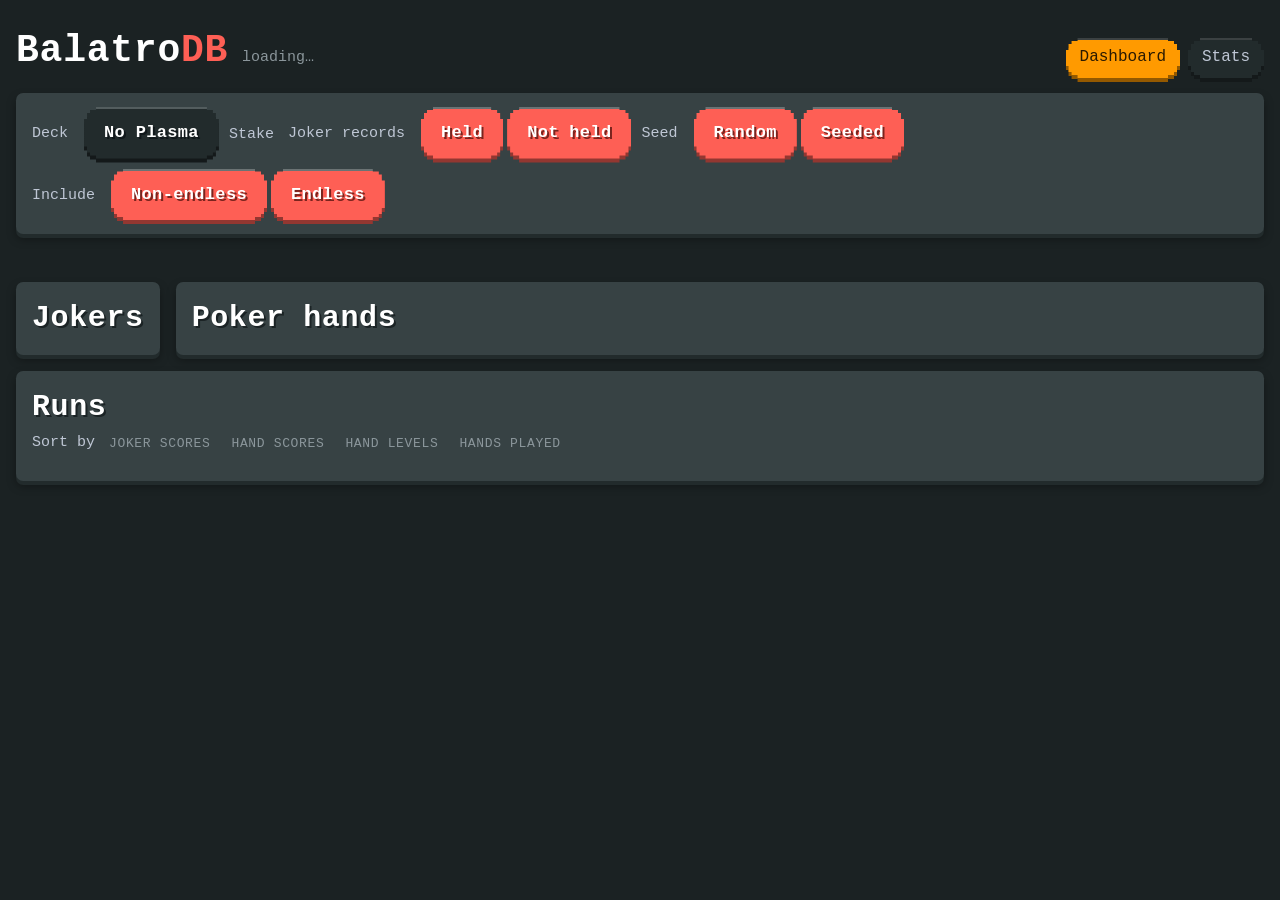
==== ingest/web/index.html @ 62ffbfd1 "The run's own records join the panel, and the log stops lagging Two things the current-run panel cou" ====
<!doctype html>
<html lang="en">
<head>
<meta charset="utf-8">
<meta name="viewport" content="width=device-width, initial-scale=1, viewport-fit=cover">
<title>BalatroDB</title>
<link rel="stylesheet" href="balatro.css">
</head>
<body>
<header>
  <h1>Balatro<span>DB</span></h1>
  <div class="sub" id="sub">loading…</div>
  <nav class="nav">
    <a class="pixel-pill" href="/" aria-current="page">Dashboard</a>
    <a class="pixel-pill" href="/stats.html">Stats</a>
  </nav>
</header>

<main>
  <section class="panel filters" aria-label="Filters">
    <span><label>Deck</label><span class="pick" id="deck"></span>
      <button class="seg pixel-pill" id="noplasma" aria-pressed="false"
        title="Plasma balances chips and mult before scoring, so its numbers are not comparable with other decks">No Plasma</button></span>
    <span><label>Stake</label><span class="pick" id="stake"></span></span>
    <span><label>Joker records</label>
      <span class="seggroup" id="heldg" role="group" aria-label="Counter joker records">
        <button class="seg pixel-pill" data-v="1" aria-pressed="true"
          title="Counter jokers whose record was set while someone held them">Held</button>
        <button class="seg pixel-pill" data-v="0" aria-pressed="true"
          title="Counters that reached a high with nobody holding the joker">Not held</button>
      </span></span>
    <span><label>Seed</label>
      <span class="seggroup" id="seeded" role="group" aria-label="Seeded runs">
        <button class="seg pixel-pill" data-v="0" aria-pressed="true"
          title="Runs whose seed the game chose">Random</button>
        <button class="seg pixel-pill" data-v="1" aria-pressed="true"
          title="Runs you entered a seed for -- practice, not records">Seeded</button>
      </span></span>
    <span><label>Include</label>
      <span class="seggroup" id="phase" role="group" aria-label="Which phases to include">
        <button class="seg pixel-pill" data-v="0" aria-pressed="true"
          title="Everything up to the point a run continued past the win ante">Non-endless</button>
        <button class="seg pixel-pill" data-v="1" aria-pressed="true"
          title="Only what happened after continuing past the win ante">Endless</button>
      </span></span>
  </section>

  <section class="tiles" id="tiles" aria-label="Records"></section>

  <!-- The run you are in the middle of. Hidden entirely when there is not
       one, rather than sitting there empty. -->
  <section id="live" aria-label="Run in progress" hidden></section>

  <!-- Jokers takes the width of its four columns and the hands table takes
       the rest, which is roughly how much each of them needs. Below about
       1200px the pair wraps and both go full width. -->
  <section class="pair">
    <div class="panel fit">
      <h2>Jokers</h2>
      <div class="scroll"><table id="jokers"></table></div>
    </div>

    <!-- Three questions about the same twelve hands, which used to be three
         panels repeating the same twelve rows of art and names. One row per
         hand now, three clusters across; each cluster carries the deck, the
         stake and the click of whichever run set THAT figure, which is
         usually not the same run. -->
    <div class="panel grow">
      <h2>Poker hands</h2>
      <div class="scroll"><table id="hands"></table></div>
    </div>
  </section>

  <section class="panel">
    <h2>Runs</h2>
    <div class="runsort"><label>Sort by</label>
      <span class="mpick"><span class="mlab">Joker scores</span><span class="pick" id="m_joker"></span></span>
      <span class="mpick"><span class="mlab">Hand scores</span><span class="pick" id="m_hand_score"></span></span>
      <span class="mpick"><span class="mlab">Hand levels</span><span class="pick" id="m_hand_level"></span></span>
      <span class="mpick"><span class="mlab">Hands played</span><span class="pick" id="m_hand_played"></span></span>
    </div>
    <div class="scroll"><table id="runs"></table></div>
  </section>
</main>

<div id="tip" role="tooltip" hidden></div>
<dialog id="detail"><div class="head"><h2 id="dtitle">Run</h2>
  <button class="x pixel-pill" onclick="detail.close()">Close</button></div>
  <div class="body" id="dbody"></div></dialog>

<script src="balatro.js"></script>
<script>




// What a run was the FIRST to achieve, at the time it was played -- not
// what still stands. Jokers wear their own art, hands their Planet card;
// since the three hand statistics share that art, the value carries the
// distinction, and the colour says which: score blue, level green, plays
// gold, joker peaks in mult red.
// A hand score is whole chips like every other score; a joker peak is not
// -- Lucky Cat really does sit at x5.5 -- so the formatter goes with the
// kind rather than being chosen once for the whole panel.

// One small tile of the run's metadata. `raw` skips formatting for a value
// that is already markup, like the seed's copy button.
const mt = (label, value, tone, raw) =>
  `<div class="mt"><div class="mtk">${esc(label)}</div>
    <div class="mtv ${tone || ""}">${raw ? value : value}</div></div>`;

const recordsCell = r => {
  const recs = r.records || [];
  if (!recs.length) return `<span class="muted">—</span>`;
  const head = recs.slice(0, RECORDS_SHOWN).map(rec => {
    const cls = recCls(rec);
    // Endless records are a separate contest, so they are marked -- with no
    // phase filter on, a row can carry one of each for the same subject.
    const i = TIPS.push(rec) - 1;
    return `<span class="bj${rec.endless ? " rec-endless" : ""}" data-tip="${i}">` +
      (recordArt(rec) || `<span class="jv">${esc(rec.subject)}</span>`) +
      `<span class="sc ${cls}">${recPre(rec)}${recFmt(rec)(rec.value_txt)}</span></span>`;
  }).join("");
  const rest = recs.slice(RECORDS_SHOWN);
  const more = rest.length
    ? `<span class="more" title="${esc(rest.map(recordText).join("\n"))}&#10;Open the run to see them all."
        >+${rest.length} more</span>` : "";
  return `<span class="recs">${head}${more}</span>`;
};

const handCell = h => `<span class="namecell">${
  sprite(planetOf(h), "j", 56)
  }<span>${esc(h)}</span></span>`;


// Deck and stake are shown as their sprite alone; the name is a hover. The
// icon is the thing you actually recognise, and the text was repeated down
// every row of every panel.
const deckCell = r => r.deck_key
  ? `<span class="deckcell" title="${esc(nameOf(r.deck_key, r.deck_name))}">${
      sprite(r.deck_key, "b", 48) ||
      `<span class="muted">${esc(r.deck_name || r.deck_key)}</span>`}</span>`
  : `<span class="muted">—</span>`;
const stakeCell = r => r.stake_key
  ? `<span class="deckcell" title="${esc(nameOf(r.stake_key))}">${
      sprite(r.stake_key, "s", 36) ||
      `<span class="muted">${esc(r.stake_key.replace("stake_", ""))}</span>`}</span>`
  : `<span class="muted">—</span>`;

// ── sortable tables ──────────────────────────────────────────────────────
// Each panel declares its columns once: how to render a cell, and what to
// sort it by. Sorting works on the row objects rather than the rendered DOM,
// so a big score sorts by its ordering key and not by its digits as text.
const TBL = {};

function defineTable(id, cols, opts) {
  const o = opts || {};
  TBL[id] = { id, cols, rows: [], empty: o.empty || "Nothing yet.",
              onclick: o.onclick, groups: o.groups,
              sort: { i: o.sort === undefined ? null : o.sort, dir: -1 } };
}

function setRows(id, rows) { TBL[id].rows = rows || []; drawTable(id); }

function sortKey(t, r) {
  const c = t.cols[t.sort.i];
  const v = c.sort ? c.sort(r) : null;
  return v === undefined ? null : v;
}

function drawTable(id) {
  const t = TBL[id], el = document.getElementById(id);
  if (!el) return;
  const head = t.cols.map((c, i) => {
    const on = t.sort.i === i;
    const dir = on ? (t.sort.dir < 0 ? "descending" : "ascending") : "none";
    return `<th class="${c.num ? "num " : ""}${c.cls ? c.cls + " " : ""}sortable" data-i="${i}"
      aria-sort="${dir}"${c.title ? ` title="${esc(c.title)}"` : ""}
      >${esc(c.label)}<span class="ind">${on ? (t.sort.dir < 0 ? "▾" : "▴") : ""}</span></th>`;
  }).join("");
  // A banner row above the columns, for a table whose columns come in
  // clusters that each answer a different question about the same row.
  const groups = t.groups ? `<tr class="grouprow">` + t.groups.map(g =>
    `<th colspan="${g.span}"${g.cls ? ` class="${g.cls}"` : ""}${
      g.title ? ` title="${esc(g.title)}"` : ""}>${esc(g.label)}</th>`).join("")
    + `</tr>` : "";

  let rows = t.rows.slice();
  if (t.sort.i !== null) {
    rows.sort((a, b) => {
      const x = sortKey(t, a), y = sortKey(t, b);
      // Missing values always sort last, whichever way the column is pointing.
      if (x === null && y === null) return 0;
      if (x === null) return 1;
      if (y === null) return -1;
      const d = typeof x === "string" || typeof y === "string"
        ? String(x).localeCompare(String(y)) : (x - y);
      return d * t.sort.dir;
    });
  }

  const body = rows.length ? rows.map(r => {
    // The run id goes in a data attribute, not into JS source inside an
    // onclick. esc() is HTML escaping: the parser decodes &#39; back to an
    // apostrophe BEFORE the JS is parsed, so it never protected a string
    // literal. A delegated listener sidesteps the whole question.
    const click = t.onclick ? ` class="clickable" data-run="${esc(r.run_id)}"` : "";
    return `<tr${click}>` + t.cols.map(c => {
      // A cell may point at a different run from its row: in the hands
      // table each cluster was set by whichever run did that particular
      // thing, and they are rarely the same run.
      const own = c.run ? c.run(r) : null;
      return `<td class="${[c.num ? "num" : "", c.cls || "",
                           own ? "cellrun" : ""].filter(Boolean).join(" ")}"${
        own ? ` data-run="${esc(own)}"` : ""}${
        c.cl ? ` data-cl="${esc(c.cl)}"` : ""}${
        c.style ? ` style="${c.style}"` : ""}>${c.cell(r)}</td>`;
    }).join("") + `</tr>`;
  }).join("")
    : `<tr><td colspan="${t.cols.length}" class="empty">${esc(t.empty)}</td></tr>`;

  el.innerHTML = `<thead>${groups}<tr>${head}</tr></thead><tbody>${body}</tbody>`;
  if (t.onclick) {
    el.querySelectorAll("tbody tr.clickable").forEach(tr => {
      tr.onclick = () => openRun(tr.dataset.run);
    });
  }
  // Cell before row: clicking a cluster opens the run that set THAT
  // figure, not whatever the row as a whole points at.
  el.querySelectorAll("tbody td.cellrun").forEach(td => {
    td.onclick = ev => { ev.stopPropagation(); openRun(td.dataset.run); };
  });
  // A cluster is one item -- a figure, and the deck and stake of the run
  // that set it -- so it lights up as one rather than as three boxes.
  const lit = (tr, cl, on) => {
    if (!tr || !cl) return;
    tr.querySelectorAll(`td[data-cl="${cl}"]`)
      .forEach(x => x.classList.toggle("hot", on));
  };
  el.addEventListener("mouseover", ev => {
    const td = ev.target.closest("td[data-cl]");
    if (td) lit(td.parentElement, td.dataset.cl, true);
  });
  el.addEventListener("mouseout", ev => {
    const td = ev.target.closest("td[data-cl]");
    if (td) lit(td.parentElement, td.dataset.cl, false);
  });
  el.querySelectorAll("button.seed").forEach(b => {
    b.onclick = ev => { ev.stopPropagation(); copySeed(b, b.dataset.seed); };
  });
  el.querySelectorAll("th.sortable").forEach(th => {
    th.onclick = () => {
      const i = +th.dataset.i;
      // Sorting by a column and sorting by a joker/hand metric are
      // alternatives: picking one drops the other. Clicking the metric's own
      // column just flips its direction.
      if (t.onHeaderSort && t.onHeaderSort(i)) return;
      // First click on a column sorts descending -- for these panels the
      // interesting end is almost always the top.
      if (t.sort.i === i) t.sort.dir = -t.sort.dir;
      else { t.sort.i = i; t.sort.dir = -1; }
      drawTable(id);
    };
  });
}

// Click to copy, with the seed itself as the confirmation.
function copySeed(el, seed) {
  const done = ok => {
    const was = el.textContent;
    el.textContent = ok ? "COPIED" : "PRESS ⌘C";
    el.classList.toggle("copied", ok);
    setTimeout(() => { el.textContent = was; el.classList.remove("copied"); }, 1100);
  };
  if (navigator.clipboard && window.isSecureContext) {
    navigator.clipboard.writeText(seed).then(() => done(true), () => done(false));
    return;
  }
  // http://localhost is a secure context in Chrome but not everywhere, so
  // fall back rather than silently doing nothing.
  const ta = document.createElement("textarea");
  ta.value = seed; ta.style.position = "fixed"; ta.style.opacity = "0";
  document.body.appendChild(ta); ta.select();
  let ok = false;
  try { ok = document.execCommand("copy"); } catch (e) { ok = false; }
  ta.remove();
  done(ok);
}

const seedCell = r => r.seed
  ? `<button class="seed pixel-pill sm${r.seeded ? " seeded" : ""}" data-seed="${esc(r.seed)}"
       title="${r.seeded ? "Entered seed — " : ""}Click to copy"
       >${esc(r.seed)}</button>`
  : `<span class="muted">—</span>`;
const shortRun = r => (r || "").split("-")[1] || r;

// What the shop took and gave back, in one line: spent on cards, spent on
// rerolls, taken in sales. Three numbers rather than a net, because a run
// that churns $1,700 through rerolls is not the same as one that spends
// nothing, and a net would hide both.
const shopCell = sh => {
  const at = k => (sh && sh[k]) || { n: 0, amount: 0 };
  const buy = at("buy"), rer = at("reroll"), sel = at("sell");
  if (!buy.n && !rer.n && !sel.n) return `<span class="muted">—</span>`;
  return `<span class="shopline"
      title="${buy.n} bought, ${rer.n} rerolls, ${sel.n} sold"
    ><b class="sc-money">$${fmt(buy.amount)}</b><i>cards</i
    ><b class="sc-mult">$${fmt(rer.amount)}</b><i>rerolls</i
    ><b class="sc-level">$${fmt(sel.amount)}</b><i>sold</i></span>`;
};

// Which build of the mod wrote this run. It is per SEGMENT, so a run
// resumed after an update legitimately carries two -- and that matters,
// because what the log captures has changed between versions.
const modVersions = segs => {
  const v = [...new Set((segs || []).map(x => x.ver_balatrodb).filter(Boolean))];
  return v.length ? v.map(x => `v${esc(x)}`).join(" → ")
                  : `<span class="muted">—</span>`;
};


function resultChip(r) {
  // No run.end yet: either still being played, or the game crashed. The log
  // grows as you play, so this row updates live.
  if (!r.result) return `<span class="chip pixel-pill sm live">IN PROGRESS</span>`;

  // Winning and ending are different facts. Beating the win ante is a win
  // even if the run later died in endless, so both are shown rather than the
  // win hiding the ending -- which read as "you won" on a run that lost.
  // "loss" is the older spelling of "died"; both appear in the corpus.
  // A paused run is only paused until you start something else: Balatro
  // keeps one save per profile, so the next run overwrote it. `abandoned`
  // is derived across runs, because nothing can log that moment -- the
  // paused run had already stopped writing.
  const CHIP = {
    died:      ["died", "DIED"],
    loss:      ["died", "DIED"],
    suspended: r.abandoned ? ["other", "RESTARTED"] : ["susp", "PAUSED"],
    quit:      ["susp", "QUIT"],
    new_run:   ["other", "RESTARTED"],
    completed: null,                 // finished after winning: the WON says it
    unknown:   ["other", "UNKNOWN"],
  }[r.result];

  const out = [];
  if (r.won) out.push(`<span class="chip pixel-pill sm win">WON</span>`);
  if (CHIP) out.push(`<span class="chip pixel-pill sm ${CHIP[0]}">${CHIP[1]}</span>`);
  else if (!r.won) out.push(`<span class="muted">${esc(r.result)}</span>`);
  return out.join(" ");
}

// Sorting the Result column on `r.result` sorts a field the column does not
// show: `won` is a separate flag, so the three WON runs scattered across
// completed, died and suspended. This ranks the chips as rendered, best
// first, which is what the arrow then means.
function resultRank(r) {
  if (!r.result) return 0;                      // IN PROGRESS
  if (r.won) return 1;                          // WON, whatever followed it
  return { died: 2, loss: 2, quit: 3,
           suspended: r.abandoned ? 5 : 4,      // RESTARTED reads as ended
           new_run: 5, completed: 6 }[r.result] ?? 7;
}

// ── panel definitions ────────────────────────────────────────────────────
// Marks a table's rows as openable; the handler is attached in drawTable.
const openRunJS = true;
// A counter joker reads game state rather than its own ability, and so can
// hold two different records: the counter while it was actually scoring,
// and the highest the counter ever reached whether or not anyone held the
// joker. The second is a real record about the run -- a Fortune Teller best
// set without ever owning one -- so it is its own row, marked, rather than
// being folded into the first.

const jokerTip = r => !r.counter ? "" :
  ` title="${esc(r.counter + (r.held
      ? " · while the joker was in hand"
      : " · the counter reached this, but nobody held the joker for it"))}"`;

const jokerCell = r => `<span class="namecell"${jokerTip(r)}
  ><span class="jart">${sprite(r.key, "j", 56)}${handIcon(r)}</span>
  <span>${esc(nameOf(r.key))}${r.what
    ? `<br><span class="sub2">${esc(r.what)}</span>` : ""}</span></span>`;

defineTable("jokers", [
  { label: "Joker", cell: jokerCell, sort: r => nameOf(r.key) },
  // Coloured by what it actually is: chips blue, mult red, X-mult red. The
  // board shows a counter joker's CONTRIBUTION, so Bull reads +378 chips,
  // the number a player watches it add, not "189 dollars".
  { label: "Peak", num: true,
    cell: r => `<span class="sc ${
      { chips: "sc-chips", mult: "sc-mult", x_mult: "sc-xmult" }[r.field] || "sc-mult"
    }">${r.field === "x_mult" ? "X" : "+"}${fmt(r.value)}</span>`,
    sort: r => r.ord },
  { label: "Deck", cell: deckCell, sort: r => r.deck_name },
  { label: "Stake", cell: stakeCell, sort: r => stakeOrd(r.stake_key) },
], { empty: "No jokers recorded yet.", onclick: openRunJS, sort: 1 });

// One row per hand, three clusters across: its best score, its highest
// level, and the most times it was played in a run. They are three
// different questions about the same twelve subjects, and each is usually
// answered by a DIFFERENT run -- so each cluster carries its own deck,
// stake and click target.
const CLUSTER = [
  ["score",  "Score",  "var(--chips)", r => fmtScore(r.value), r => r.ord,
   "The biggest that hand has ever scored, and the run that did it."],
  ["level",  "Level",  "var(--green)", r => fmt(r.level), r => r.level,
   "The highest that hand has ever been levelled, and the run that did it."],
  ["played", "Played", "var(--gold)",  r => fmt(r.played), r => r.played,
   "The most times that hand was played within a single run."],
];

const handCols = () => {
  const cols = [{ label: "Hand", title: "Sorts by poker-hand strength.",
                  cell: r => handCell(r.hand), sort: r => handRank(r.hand) }];
  for (const [key, label, colour, text, ord, title] of CLUSTER) {
    const at = r => r[key];                      // may be absent for a hand
    const run = r => (at(r) ? at(r).run_id : null);
    cols.push(
      { label, title, num: true, cl: key, cls: "clstart",
        style: `color:${colour};font-weight:700`,
        cell: r => (at(r) ? text(at(r)) : `<span class="muted">—</span>`),
        sort: r => (at(r) ? ord(at(r)) : null), run },
      { label: "Deck", cl: key, cell: r => (at(r) ? deckCell(at(r)) : ""),
        sort: r => (at(r) ? at(r).deck_name : null), run },
      { label: "Stake", cl: key, cls: "clend",
        cell: r => (at(r) ? stakeCell(at(r)) : ""),
        sort: r => (at(r) ? stakeOrd(at(r).stake_key) : null), run });
  }
  return cols;
};

defineTable("hands", handCols(), {
  empty: "No hands recorded yet.",
  sort: 1,
  groups: [{ label: "", span: 1 }].concat(CLUSTER.map(([, label, , , , title]) =>
    ({ label, span: 3, cls: "grp", title }))),
});

// The three answers arrive from three endpoints, each already filtered and
// ranked the same way. Joined here on the hand rather than in SQL, so the
// leaderboards stay one query apiece and nothing has to agree about ties.
function setHandMatrix(best, levels, counts) {
  const by = new Map();
  const at = hand => {
    if (!by.has(hand)) by.set(hand, { hand });
    return by.get(hand);
  };
  for (const r of best || []) at(r.hand).score = r;
  for (const r of levels || []) at(r.hand).level = r;
  for (const r of counts || []) at(r.hand).played = r;
  setRows("hands", [...by.values()]);
}

const RUNS_COLS = () => [
  { label: "When", cls: "muted", cell: r => ago(r.started_ts),
    sort: r => r.started_ts },
  { label: "Deck", cell: deckCell, sort: r => r.deck_name },
  { label: "Stake", cell: stakeCell, sort: r => stakeOrd(r.stake_key) },
  { label: "Result",
    cell: r => resultChip(r) + (r.went_endless
      ? ' <span class="chip pixel-pill sm endless">ENDLESS</span>' : ""),
    sort: resultRank },
  { label: "Records", cls: "recscell",
    title: "What this run was the first to achieve, at the time it was played.",
    cell: recordsCell, sort: r => (r.records || []).length },
  { label: "Ante", num: true, cell: r => r.ante ?? "—", sort: r => r.ante },
  { label: "Rounds won", num: true, cls: "muted",
    title: "Blinds cleared. A round is only cashed out when its blind was beaten.",
    cell: r => r.rounds_won ?? "—", sort: r => r.rounds_won },
  { label: "Best score", num: true, cell: r => fmtScore(r.best_hand),
    sort: r => r.bh_ord },
  { label: "Peak $", num: true,
    cell: r => r.peak_money !== null ? "$" + fmt(r.peak_money) : "—",
    sort: r => r.peak_money },
  { label: "Hands", num: true, cls: "muted", cell: r => r.hands_played ?? "—",
    sort: r => r.hands_played },
  { label: "Deck size", num: true, cls: "muted", cell: r => r.deck_size ?? "—",
    sort: r => r.deck_size },
  { label: "Seed", cell: seedCell, sort: r => r.seed },
];

// Where the metric column is inserted, and what it is called.
// After Result, which itself follows Records.
const METRIC_AT = 5;
const metricLabel = spec => {
  const [kind, subject] = (spec || "").split(":");
  const name = kind === "joker" ? nameOf(subject) : subject;
  return { joker: name + " peak", hand_score: name + " best",
           hand_level: name + " lvl", hand_played: name + " played" }[kind] || name;
};

function defineRunsTable() {
  const cols = RUNS_COLS();
  if (state.metric) {
    cols.splice(METRIC_AT, 0, {
      label: metricLabel(state.metric), num: true,
      style: "color:var(--gold);font-weight:700",
      cell: r => (r.metric_txt === null || r.metric_txt === undefined)
        ? `<span class="muted">—</span>` : fmt(r.metric_txt),
      sort: r => r.metric_ord,
    });
  }
  const prev = TBL.runs && TBL.runs.sort;
  defineTable("runs", cols, {
    empty: "No runs match these filters.", onclick: openRunJS,
    sort: state.metric ? METRIC_AT : 0,
  });
  // A column sort survives a refresh; a metric sort always owns its column.
  if (!state.metric && prev && prev.i !== null && prev.i < cols.length) {
    TBL.runs.sort = prev;
  }
  TBL.runs.onHeaderSort = i => {
    if (!state.metric || i === METRIC_AT) return false;
    state.metric = "";
    buildMetricPickers();
    refresh();
    return true;
  };
}
defineRunsTable();

async function refresh() {
  const [s, jok, hands, levels, counts, runs, live] = await Promise.all([
    get("/api/summary"), get("/api/jokers"), get("/api/hands"),
    get("/api/hand_levels"), get("/api/hand_counts"), get("/api/runs"),
    // Not filtered: the run you are in the middle of is the run you are in
    // the middle of, whatever the page is currently showing. ?live=<run>
    // points the panel at a chosen run instead, which is how a finished run
    // can be seen the way it looked while it was being played.
    fetch("/api/live" + (livePreview() ? "?id=" + encodeURIComponent(livePreview()) : ""))
      .then(x => x.json()),
  ]);
  drawLive(live);

  $("#sub").textContent = summaryLine(s);
  drawSummary($("#tiles"), s);

  setRows("jokers", jok);
  setHandMatrix(hands.best, levels, counts);
  TIPS = [];                       // rebuilt with the rows that reference it
  defineRunsTable();
  setRows("runs", runs);

}

async function openRun(id) {
  history.replaceState(null, "", `#run=${encodeURIComponent(id)}`);
  const d = await fetch("/api/run?id=" + encodeURIComponent(id)).then(r => r.json());
  if (!d.run) return;
  const r = d.run;
  $("#dtitle").innerHTML =
    `<span class="dtdeck">${sprite(r.deck_key, "b", 38)}${esc(r.deck_name) || "?"}</span>
     <span class="dtdeck">${sprite(r.stake_key, "s", 30)}${esc(nameOf(r.stake_key))}</span>
     ${resultChip(r)} ${r.went_endless ? '<span class="chip pixel-pill sm endless">ENDLESS</span>' : ""}`;
  const rounds = d.rounds.map(x => `
    <tr class="roundrow clickable" data-round="${x.round_seq}">
      <td class="num">${x.round_seq}</td>
      <td class="num">${x.ante ?? "—"}</td><td>${esc(x.blind_name) || "—"}</td>
      <td class="num">${fmtScore(x.required_txt)}</td><td class="num">${fmtScore(x.score_txt)}</td>
      <td class="num">${x.cashout_total !== null ? "$" + x.cashout_total : "—"}</td>
      <td class="num muted">${x.deck_size ?? "—"}</td>
      <td>${x.endless ? '<span class="chip pixel-pill sm endless">ENDLESS</span>' : ""}</td></tr>
    <tr class="detail" data-for="${x.round_seq}" hidden><td colspan="8"></td></tr>`).join("");
  // Every record the run set, laid out rather than hidden behind "+N more".
  const recs = (d.records || []).map(rec => {
    const [, name, what] = RECORD_KIND[rec.kind] || ["sc-other", x => x, ""];
    const cls = recCls(rec), f = recFmt(rec);
    const beat = rec.prev_txt === null || rec.prev_txt === undefined
      ? `<span class="muted">first of its kind</span>`
      : `beat <b>${f(rec.prev_txt)}</b>` +
        (rec.prev_deck ? ` <span class="muted">· ${esc(rec.prev_deck)}</span>` : "");
    return `<div class="rec${rec.endless ? " rec-endless" : ""}">
      ${recordArt(rec, 44)}
      <div class="recmain">
        <div class="recttl">${esc(name(rec.subject))}</div>
        <div class="recsub">${esc(what)}${rec.endless ? " · endless" : ""}</div>
      </div>
      <div class="recval ${cls}">${recPre(rec)}${f(rec.value_txt)}</div>
      <div class="recbeat">${beat}</div>
    </div>`;
  }).join("");

  // From the server, which owns the rule that a round is won iff it
  // reached a cash-out. Recomputing it here meant two implementations under
  // one label -- and this one ignored the phase filter, so a run could read
  // 24 in the table and 39 in the dialog.
  const cleared = d.rounds_won;

  const jok = d.jokers.map(j => `<tr><td>${esc(nameOf(j.key))}</td><td class="muted">${esc(j.field)}</td>
    <td class="num" style="color:var(--mult)">${fmt(j.peak)}</td></tr>`).join("");
  $("#dbody").innerHTML = `
    <h3>Run</h3>
    <div class="runmeta">
      ${mt("Ante", fmt(r.furthest_ante ?? r.ended_ante), "gold")}
      ${mt("Rounds won", fmt(cleared), "green")}
      ${mt("Hands", fmt(r.hands_played), "")}
      ${mt("Best score", fmtScore(r.best_hand_txt), "chips")}
      ${mt("Final", r.final_dollars === null ? "—" : "$" + fmt(r.final_dollars), "money")}
      ${mt("Deck size", fmt(r.deck_size), "")}
      ${mt("Shop", shopCell(d.shop), "", true)}
      ${mt("Sessions", fmt(d.segments.length), "")}
      ${mt("Logged by", modVersions(d.segments), "", true)}
      ${mt("Seed", seedCell(r), "", true)}
    </div>
    <div class="muted logline">${ago(r.started_ts)} · log
      <code>${esc(r.log_file)}</code></div>
    ${d.defects.length ? `<div class="warn" style="margin-top:8px">⚠ capture defects:
      ${d.defects.map(x => esc(x.defect)).join(", ")} — figures from this run may not be
      comparable with newer ones.</div>` : ""}
    <h3>Records set</h3>
    ${recs ? `<div class="recgrid">${recs}</div>`
           : `<div class="empty">This run set no records.</div>`}
    <h3>Rounds</h3>
    <div class="scroll"><table><thead><tr><th>#</th><th>Ante</th><th>Blind</th>
      <th class="num">Needed</th><th class="num">Scored</th><th class="num">Cash</th>
      <th class="num">Deck</th><th></th></tr></thead>
      <tbody>${rounds || '<tr><td colspan="8" class="empty">No rounds.</td></tr>'}</tbody></table></div>
    <h3>Joker peaks</h3>
    <div class="scroll"><table><thead><tr><th>Joker</th><th>Field</th>
      <th class="num">Peak</th></tr></thead>
      <tbody>${jok || '<tr><td colspan="3" class="empty">No scaling jokers.</td></tr>'}</tbody></table></div>`;
  $("#detail").showModal();

  // Expand a round to step through it: every play and discard in order, the
  // cards in each, the running score, and the jokers held at the time.
  $("#dbody").querySelectorAll("tr.roundrow").forEach(tr => {
    tr.onclick = () => toggleRound(id, tr);
  });
}

// `c.key` is the card's base: c_base for a plain card, m_lucky / m_steel /
// ... for an enhanced one. A stone card has no rank or suit to show -- the
// enhancement is the whole card -- so it gets no face.
function cardSprite(c) {
  const base = sprite(c.key || "c_base", "pc", 56);
  const face = c.key === "m_stone" ? ""
    : sprite(`card:${c.suit}:${c.rank}`, "pc face", 56);
  if (!base && !face) {
    return `<span class="jv">${esc((c.rank || "?") + ((c.suit || "")[0] || ""))}</span>`;
  }
  const ed = c.edition ? ` ed ed-${esc(String(c.edition).replace(/^e_/, ""))}` : "";
  const seal = c.seal
    ? `<span class="seal ${esc(String(c.seal).toLowerCase())}"></span>` : "";
  const what = [c.enhancement, c.seal && c.seal + " Seal",
                c.edition && String(c.edition).replace(/^e_/, "")]
    .filter(Boolean).join(", ");
  const label = `${c.rank || ""}${c.suit ? " of " + c.suit : ""}${what ? " (" + what + ")" : ""}`;
  return `<span class="pcard${ed}" title="${esc(label.trim())}">${base}${face}${seal}</span>`;
}

async function toggleRound(runId, tr) {
  const rs = tr.dataset.round;
  const row = $(`#dbody tr.detail[data-for="${rs}"]`);
  if (!row.hidden) { row.hidden = true; tr.classList.remove("open"); return; }
  tr.classList.add("open");
  row.hidden = false;
  const cell = row.firstElementChild;
  cell.innerHTML = `<div class="steps"><span class="muted">loading…</span></div>`;

  const d = await fetch(`/api/round?id=${encodeURIComponent(runId)}&round=${rs}`)
    .then(r => r.json());
  if (!d.steps || !d.steps.length) {
    cell.innerHTML = `<div class="steps"><span class="muted">Nothing recorded for this round.</span></div>`;
    return;
  }

  // Board first, then the actions in the order they were taken. The board is
  // its own thing rather than a row spliced between actions -- it is state,
  // not something that happened.
  const board = (d.board || []).length
    ? `<div class="board"><span class="lbl">Jokers</span>` +
      d.board.map(j => {
        // Named, not just drawn. Balatro's own data puts j_wee at the same
        // atlas cell as j_joker (game.lua:499, pos={x=0,y=0}), so Wee Joker
        // renders as a plain Joker and reads as missing from the board. The
        // name settles it for that and for any sprite we cannot resolve.
        return `<span class="bj" title="${esc(nameOf(j.key))}">` +
          (sprite(j.key, "j", 52) || "") +
          `<span class="bjn">${esc(nameOf(j.key))}</span>` +
          scaleTag(j.scale) + `</span>`;
      }).join("") + `</div>`
    : "";

  cell.innerHTML = board + `<div class="steps">` + d.steps.map(s => {
    const cards = (s.cards || []).map(cardSprite).join("");
    // Only what this action moved, so scaling stays visible without
    // reprinting the whole board on every row.
    const moved = (s.joker_delta || []).length
      ? `<div class="moved">` + s.joker_delta.map(m =>
          `<span class="bj" title="${esc(nameOf(m.key) + " " + m.field)}">` +
          (sprite(m.key, "j", 32) || "") +
          `<span class="jv">${esc(nameOf(m.key))}</span>` +
          scaleTag({ field: m.field, value: m.to })
          + `</span>`).join("") +
        `</div>`
      : "";
    const cash = s.money ? `<span class="cash">+$${fmt(s.money)}</span>` : "";

    if (s.kind === "play") {
      return `<div class="step play">
        <span class="what">${esc(s.hand) || "hand"}${s.level ? `<span class="jv">lvl ${s.level}</span>` : ""}</span>
        <span class="hand">${cards}${moved}</span>
        <span class="score"><b>+${fmtScore(s.score_txt)}</b><br>
          <span>${fmtScore(s.total_after)} total</span>${cash}</span></div>`;
    }
    const nc = s.cards_n ?? (s.cards || []).length;
    return `<div class="step discard">
      <span class="what">discard</span>
      <span class="hand">${cards}${moved}</span>
      <span class="score"><span>${nc} card${nc === 1 ? "" : "s"}</span>${cash}</span></div>`;
  }).join("") + `</div>`;
}

// ── the run in progress ──────────────────────────────────────────────────
// What each kind of chase wears: the art to draw it with, how to name it,
// and the colour the game gives that quantity.
const CHASE_ART = {
  hand_score:  [h => sprite(planetOf(h), "j", 34), h => h, "sc-chips", fmtScore],
  hand_level:  [h => sprite(planetOf(h), "j", 34), h => h, "sc-level", fmt],
  hand_played: [h => sprite(planetOf(h), "j", 34), h => h, "sc-money", fmt],
  joker:       [k => sprite(k, "j", 34), k => nameOf(k), "sc-mult", fmt],
  counter:     [k => sprite(k, "j", 34), k => nameOf(k), "sc-chips", fmt],
  // The run's own figures. There is no card to draw for "most money", so
  // they wear a badge in the colour the game gives that quantity instead --
  // same 34px square, so the rows keep their rhythm.
  run:         [k => runBadge(k), k => RUN_REC[k][0], k => RUN_REC[k][2],
                (v, k) => RUN_REC[k][3](v)],   // the only one that uses k
};

// label, glyph, colour class, formatter. The order and the wording match
// the summary tiles, so the same number is called the same thing wherever
// you meet it.
const RUN_REC = {
  score:   ["Best score",  "S", "sc-chips", fmtScore],
  money:   ["Most money",  "$", "sc-money", v => "$" + fmt(v)],
  ante:    ["Furthest ante", "A", "sc-level", fmt],
  cashout: ["Biggest cash-out", "C", "sc-money", v => "$" + fmt(v)],
  deck:    ["Largest deck", "D", "sc-mult", v => fmt(v) + " cards"],
  // Carried as a positive depth so the bar fills the same way as the rest;
  // the sign goes back on here, where it is read.
  debt:    ["Deepest debt", "V", "sc-xmult", v => "-$" + fmt(v)],
};
const runBadge = k => `<span class="runbadge ${RUN_REC[k][2]}"
  title="${esc(RUN_REC[k][0])}">${RUN_REC[k][1]}</span>`;

const CHASE_WHAT = {
  hand_score: "score", hand_level: "level", hand_played: "plays",
  joker: "peak", counter: "counter",
  // The label already says what it is; a second word would just repeat it.
  run: "",
};

// Past the record it is no longer a percentage worth printing -- one run
// sat at eleven million percent of the standing best. It is either beaten
// or it is on the way.
function chaseItem(c) {
  const [art, name, clsOf, fmtOf] = CHASE_ART[c.kind] || CHASE_ART.joker;
  // The run family formats and colours per metric -- dollars, cards, a
  // score -- so both are functions of the subject there and constants
  // everywhere else. The subject is passed to every formatter and simply
  // ignored by the ones that do not need it.
  const cls = typeof clsOf === "function" ? clsOf(c.key) : clsOf;
  const f = v => fmtOf(v, c.key);
  const pct = Math.max(0, Math.min(1, c.pct));
  const ahead = c.pct >= 1;
  const head = c.first
    ? `<span class="flag first">First ever</span>`
    : ahead ? `<span class="flag">New record!</span>`
            : `<span class="pc">${Math.round(c.pct * 100)}%</span>`;
  // Two records, because they are two different things: the corpus best is
  // the record, and the best at the stake you are actually playing is the
  // one in reach. The stake's is marked when this run is already past it.
  const stake = c.stake_txt === null || c.stake_txt === undefined ? ""
    : `<span class="ofs${c.beats_stake ? " past" : ""}">${
        sprite(c.stake_key, "s", 17) || ""}${f(c.stake_txt)}</span>`;
  const foot = c.first
    ? `<span class="of">nothing to beat</span>`
    : `<span class="of">of ${esc(f(c.record_txt))}</span>${stake}`;
  return `<div class="chase${ahead ? " ahead" : ""}">
      ${art(c.key) || ""}
      <div class="cb">
        <div class="cl">${esc(name(c.key))} <span class="cw">${
          esc(CHASE_WHAT[c.kind] || "")}</span></div>
        <div class="cv">${c.value_txt === null || c.value_txt === undefined
          ? `<b class="sc muted">—</b>` : `<b class="sc ${cls}">${f(c.value_txt)}</b>`
        } ${foot}</div>
        <div class="track"><span class="fill" style="width:${
          (pct * 100).toFixed(1)}%"></span></div>
      </div>
      ${head}
    </div>`;
}

const livePreview = () => new URLSearchParams(location.search).get("live") || "";

// What the run is doing, in the game's own colours: green while it is being
// played, purple once it is past the win ante, gold for a win that stopped
// there, grey for one left at the menu.
const LIVE_PHASE = {
  live:    ["live",    "LIVE"],
  endless: ["endless", "ENDLESS"],
  won:     ["win",     "WON"],
  paused:  ["susp",    "PAUSED"],
  over:    ["other",   "LAST RUN"],
};

// The panel redraws on every poll, so "I opened the list" has to live
// outside it or the list would shut again every three seconds.
const CHASES_SHOWN = 6;
let chasesOpen = false;

function drawLive(d) {
  const el = $("#live");
  if (!d || !d.run) { el.hidden = true; return; }
  el.hidden = false;
  const r = d.run;
  const stat = (v, k) => `<span class="lv"><b>${v}</b><i>${esc(k)}</i></span>`;
  const phase = LIVE_PHASE[r.phase] || LIVE_PHASE.live;

  // The board as it stands, with whatever each joker is accumulating.
  const board = (d.board || []).map(j =>
    `<span class="bj" title="${esc(nameOf(j.key))}">
       ${sprite(j.key, "j", 52) || esc(nameOf(j.key))}${scaleTag(j.scale)}</span>`
  ).join("") || `<span class="muted">no jokers yet</span>`;

  // What is in front of you: the shop's current stock, or an open pack.
  // A card with a record says what it is; one without is still worth
  // seeing, because knowing a joker has never scaled for you is also
  // information when you are deciding whether to buy it.
  const offers = (d.offered || []).map(o => {
    const art = sprite(o.key, "j", 46) ||
      `<span class="muted">${esc(o.name || o.key || "?")}</span>`;
    const rec = o.record;
    const line = !rec ? `<span class="muted">—</span>`
      : rec.record_txt === null
        ? `<span class="sc-level">first ever</span>`
        : `<span class="of">best ${esc(recFmt({ kind: "joker" })(rec.record_txt))}</span>`;
    return `<span class="offer" title="${esc(nameOf(o.key, o.name))}${
        o.cost !== null && o.cost !== undefined ? ` — $${o.cost}` : ""}">
      ${art}
      <span class="oc">${o.cost === null || o.cost === undefined
        ? "" : `<b class="sc-money">$${fmt(o.cost)}</b>`}</span>
      <span class="orec">${line}</span></span>`;
  }).join("");

  // Every scaling joker in hand, however far off. A card can appear here
  // and in the chases above; that is the two lists agreeing.
  const held = (d.holding || []).map(chaseItem).join("");

  // The run's own records lead: they are about the run as a whole rather
  // than about one card in it, and they are the same six every time.
  const runchase = (d.run_chasing || []).map(chaseItem).join("");

  const all = d.chasing || [];
  const shown = chasesOpen ? all : all.slice(0, CHASES_SHOWN);
  const chases = shown.map(chaseItem).join("");
  const hidden = all.length - shown.length;
  const more = (hidden > 0 || chasesOpen)
    ? `<button class="chmore pixel-pill" id="chtoggle" aria-expanded="${chasesOpen}"
        >${chasesOpen ? "Show fewer"
                      : `+${hidden} more within reach`}</button>` : "";

  el.innerHTML = `
   <div class="liverun pixel-pill">
    <div class="livetitle">
      <span class="chip pixel-pill sm ${phase[0]}${r.fresh ? " beating" : ""}"
        >${phase[1]}</span>
      <span>Current run</span>
      ${r.fresh ? "" :
        `<span class="ago">last played ${esc(ago(r.last_ts))}</span>`}
      <span class="seedwrap">${seedCell(r)}</span>
    </div>
    <div class="livebar" title="Open this run">
      <div class="lboard">${board}</div>
      <div class="lstats">
        ${deckCell(r)}${stakeCell(r)}
        ${stat(esc(String(d.ante ?? "—")), d.blind ? esc(d.blind) : "ante")}
        ${stat("$" + fmt(d.money), "money")}
        ${stat("$" + fmt(d.spent), "spent")}
        ${stat(fmtScore(d.best_hand), d.best_hand_name
          ? esc(d.best_hand_name) : "best score")}
        ${stat(fmt(d.hands_played), "hands")}
      </div>
    </div>
    ${runchase ? `<div class="chases">
       <div class="chtitle">This run</div>${runchase}</div>` : ""}
    ${chases ? `<div class="chases${runchase ? " held" : ""}">
       <div class="chtitle">On course to beat</div>${chases}${more}</div>` : ""}
    ${offers ? `<div class="chases offers">
       <div class="chtitle">${d.offer_kind === "pack"
         ? "In the pack" : "In the shop"}</div>
       <div class="offerstrip">${offers}</div></div>` : ""}
    ${held ? `<div class="chases held">
       <div class="chtitle">On your board</div>${held}</div>` : ""}
   </div>`;
  el.querySelectorAll("button.seed").forEach(b => {
    b.onclick = ev => { ev.stopPropagation(); copySeed(b, b.dataset.seed); };
  });
  el.querySelector(".livebar").onclick = () => openRun(r.run_id);
  const tog = el.querySelector("#chtoggle");
  if (tog) {
    tog.onclick = ev => {
      ev.stopPropagation();
      chasesOpen = !chasesOpen;
      drawLive(d);                      // same payload, redrawn open
    };
  }
}

// ── wiring ───────────────────────────────────────────────────────────────

// Sprites must be loaded first or every option falls back to text.
Promise.all([
  fetch("/api/meta").then(r => r.json()),
  SPR_READY,
]).then(([m]) => {
  setStakeOrder(m.stakes);
  buildPicker("deck", "deck", m.decks, "b", 48, "All decks");
  buildPicker("stake", "stake",
    m.stakes.map(x => ({ k: x.k, n: nameOf(x.k) })), "s", 36, "All stakes");
});

// What the run table can be sorted by instead of by one of its columns.
// Four pickers rather than one long grouped list, but they all write the
// same state.metric -- only one can be active, so choosing in any of them
// clears the other three simply by no longer matching their options.
let METRICS = null;
const METRIC_PICKERS = [
  ["m_joker",       "joker",       "Joker",       j => nameOf(j)],
  ["m_hand_score",  "hand_score",  "Hand",        h => h],
  ["m_hand_level",  "hand_level",  "Hand",        h => h],
  ["m_hand_played", "hand_played", "Hand",        h => h],
];

function buildMetricPickers() {
  if (!METRICS) return;
  for (const [id, kind, placeholder, label] of METRIC_PICKERS) {
    const subjects = kind === "joker" ? METRICS.jokers : METRICS.hands;
    const art = kind === "joker"
      ? k => sprite(k, "j", 30)
      : h => sprite(planetOf(h), "j", 30);
    let opts = subjects.map(k => ({ k: `${kind}:${k}`, n: label(k), art: art(k) }));
    // A counter joker has no joker_scale rows, so it never appeared here
    // and the run list could not be sorted by one. It offers both of its
    // records, wearing the same seals the panels use to tell them apart.
    if (kind === "joker") {
      // Three peaks, not two: what it added while you held it, what the
      // counter reached while you did not, and the larger of the two. The
      // seals say which; the maximum wears none, because it is either.
      opts = opts.concat((METRICS.counters || []).flatMap(c => c.held_only
        // Supernova counts every play of the hand, including the ones
        // before you owned it, so only the plays it was there for are its
        // own -- there is no second reading to offer.
        ? [{ k: `counter:${c.key}`, n: nameOf(c.key),
             art: sprite(c.key, "j", 30) }]
        : [
        { k: `counter:${c.key}`, n: nameOf(c.key),
          art: `<span class="jart">${sprite(c.key, "j", 30)}${
            handIcon({ held: 1 })}</span>` },
        { k: `counter_unheld:${c.key}`, n: nameOf(c.key),
          art: `<span class="jart">${sprite(c.key, "j", 30)}${
            handIcon({ held: 0 })}</span>` },
        { k: `counter_ambient:${c.key}`, n: nameOf(c.key),
          art: sprite(c.key, "j", 30) },
      ])).sort((a, b) => a.n.localeCompare(b.n));
    }
    buildPicker(id, "metric", opts, "j", 30, placeholder, buildMetricPickers);
  }
}

Promise.all([fetch("/api/metrics").then(r => r.json()), SPR_READY])
  .then(([m]) => { METRICS = m; buildMetricPickers(); });

// Two independent toggles, like the phase filter: both on (or both off)
// means no filter, which is what "all runs" should mean and is not
// expressible with mutually exclusive buttons.
const seeded = { "0": true, "1": true };
function syncSeeded() {
  const on = Object.keys(seeded).filter(k => seeded[k]);
  state.seeded = on.length === 1 ? on[0] : "";
}
// Which of a counter joker's two records to include. Both on (or both
// off) means no filter, like the phase and seed pairs.
const heldSel = { "1": true, "0": true };
function syncHeld() {
  const on = Object.keys(heldSel).filter(k => heldSel[k]);
  state.held = on.length === 1 ? on[0] : "";
}
$("#heldg").onclick = e => {
  const b = e.target.closest("button.seg"); if (!b) return;
  heldSel[b.dataset.v] = !heldSel[b.dataset.v];
  b.setAttribute("aria-pressed", heldSel[b.dataset.v]);
  syncHeld(); refresh();
};

$("#seeded").onclick = e => {
  const b = e.target.closest("button.seg"); if (!b) return;
  seeded[b.dataset.v] = !seeded[b.dataset.v];
  b.setAttribute("aria-pressed", seeded[b.dataset.v]);
  syncSeeded(); refresh();
};

$("#noplasma").onclick = e => {
  const on = e.currentTarget.getAttribute("aria-pressed") !== "true";
  e.currentTarget.setAttribute("aria-pressed", on);
  state.noplasma = on ? "1" : "";
  refresh();
};
$("#phase").onclick = e => {
  const b = e.target.closest("button.seg"); if (!b) return;
  phase[b.dataset.v] = !phase[b.dataset.v];
  b.setAttribute("aria-pressed", phase[b.dataset.v]);
  syncPhase(); refresh();
};
syncPhase();

// #run=<id> opens that run, optionally with #round=<n> expanded. Makes a run
// linkable, and means the dialog survives a reload.
async function openFromHash() {
  const p = new URLSearchParams(location.hash.slice(1));
  const id = p.get("run");
  if (!id) return;
  await openRun(id);
  const rs = p.get("round");
  if (rs) {
    const tr = $(`#dbody tr.roundrow[data-round="${rs}"]`);
    if (tr) await toggleRound(id, tr);
  }
}
$("#detail").addEventListener("close", () => {
  if (location.hash) history.replaceState(null, "", location.pathname);
});

SPR_READY.then(refresh).then(openFromHash);

// The server watches the log directory and folds in whatever changes, so a run
// finished in Balatro shows up here on its own. Poll a counter rather than the
// data: it is one tiny query, and re-rendering only on a real change avoids
// yanking the page out from under someone mid-read.
//
// Exactly one timer, at page scope. An earlier version had this block pasted
// into each filter handler as well, so every filter change started another
// permanent poller.
let seenGeneration = null;
setInterval(async () => {
  if (document.hidden) return;
  try {
    const v = await fetch("/api/version").then(r => r.json());
    if (seenGeneration === null) { seenGeneration = v.generation; return; }
    if (v.generation !== seenGeneration) {
      seenGeneration = v.generation;
      await refresh();
      const sub = $("#sub");
      sub.classList.remove("fresh");
      void sub.offsetWidth;          // restart the animation
      sub.classList.add("fresh");
    }
  } catch { /* server gone; keep showing what we have */ }
}, 3000);
</script>
</body>
</html>
---- ingest/web/balatro.css ----
/* Balatro's look, shared by every page: palette, pixel pills, sprites,
   chips, panels and tables. Extracted from index.html so a second page
   cannot drift from the first by keeping its own copy. */

/* Balatro's own typeface, lifted out of the game archive by
   ingest/extract_assets.py. The stylesheet had always asked for "m6x11"
   first and nothing ever served it, so every page fell back to Courier. */
@font-face {
  font-family: "m6x11";
  src: url("assets/m6x11plus.ttf") format("truetype");
  font-display: swap;
}
/* Balatro's own palette, lifted from G.C in globals.lua:
   MULT/RED FE5F55 · MONEY f3b958 · GOLD eac058 · FILTER ff9a00
   PURPLE 8867a5 · JOKER_GREY bfc7d5 · MAIN/DARK 374244 · BLIND_SIZE ad5353 */
:root {
  --bg:        #1b2223;
  --surface:   #374244;   /* G.C.MAIN */
  --raised:    #455254;
  --sunken:    #222b2c;
  --ink:       #ffffff;
  --ink-dim:   #bfc7d5;   /* G.C.JOKER_GREY */
  --ink-mute:  #8b969b;
  --mult:      #fe5f55;   /* G.C.MULT */
  --chips:     #009dff;
  --money:     #f3b958;   /* G.C.MONEY */
  --gold:      #eac058;   /* G.C.GOLD */
  --filter:    #ff9a00;   /* G.C.FILTER */
  --purple:    #8867a5;   /* G.C.PURPLE */
  --green:     #4bc292;
  --blind:     #ad5353;   /* G.C.BLIND_SIZE */
  --r: 0.45rem;
}
* { box-sizing: border-box; }
body {
  margin: 0; padding: 0 16px 64px;
  background: var(--bg); color: var(--ink);
  font: 20px/1.5 "m6x11", "Courier New", ui-monospace, monospace;
  /* A pixel font wants no antialiasing -- smoothing rounds the corners off
     every glyph and the whole page reads soft. */
  -webkit-font-smoothing: none;
  font-smooth: never;
  /* m6x11 ships one weight. Without this the browser fakes bold by smearing
     each glyph sideways, which at 14px welded the letters of "DIED" into a
     solid block. Every font-weight:700 below now just draws the real face. */
  font-synthesis: none;
  font-synthesis-weight: none;
}
h1, h2, h3 { margin: 0; font-weight: 700; letter-spacing: .02em; }
/* Panel titles wear the game's outlined lettering. */
h2 { --stroke: #1b2325; color: #fff;
     text-shadow: var(--sh-x, 2px) var(--sh-y, 2px) 0 var(--stroke); }
a { color: var(--chips); }

/* Balatro's chunky embossed panel: a lip of darker colour under each block */
.panel {
  background: var(--surface); border-radius: var(--r);
  box-shadow: 0 4px 0 #222b2c, 0 5px 10px rgba(0,0,0,.35);
  padding: 14px 16px;
}
header {
  max-width: 1560px; margin: 0 auto; padding: 22px 0 14px;
  display: flex; align-items: baseline; gap: 14px; flex-wrap: wrap;
}
header h1 { font-size: 38px; }
header h1 span { color: var(--mult); }
header .sub { color: var(--ink-mute); font-size: 15px; }
/* brief pulse when new runs arrive, so an update is noticed without a banner
   that shifts the layout */
@keyframes flash { from { color: var(--gold); } to { color: var(--ink-mute); } }
header .sub.fresh { animation: flash 1.6s ease-out; }
@media (prefers-reduced-motion: reduce) { header .sub.fresh { animation: none; } }
main { max-width: 1560px; margin: 0 auto; display: grid; gap: 16px; }
/* A grid item's min-width defaults to `auto`, so a panel would not shrink
   below the intrinsic width of the table inside it -- it pushed the grid
   wider than the viewport and put a horizontal scrollbar on the whole page
   instead of on the one table that needed it. The tables already scroll
   themselves via .scroll. */
main > *, .cols > * { min-width: 0; }

/* ── filters: one row above everything, per the interaction spec ───────── */
.filters { display: flex; gap: 10px; flex-wrap: wrap; align-items: center; }
.filters label { color: var(--ink-dim); font-size: 15px; margin-right: 4px; }
/* The lettering carries a hard offset shadow rather than an outline all
   the way round -- measured off balatrowiki.org, where every brown pixel is
   the white glyph shifted +3,+4 and nothing sits above or to the left. At
   our smaller type that scales to 2px; the chips use 1px. */

/* ── Balatro's button ──────────────────────────────────────────────────
   Taken off balatrowiki.org, whose buttons are a solid pill with a 1px
   lighter band at the top, a ~4px darker lip at the bottom, and white text
   carrying a heavy dark outline. Measured from a vertical slice through one
   of theirs: #fcac3d highlight, #ff9500 fill, #ad7442 lip, #784600 text
   outline. Rebuilt here in the game's dark palette rather than the wiki's
   light one, so it still reads as the same family. */
/* The stair-stepped silhouette, traced off a balatrowiki.org button: the
   fill is inset 12px, 6px then 3px over the first 12px of height, mirrored
   on all four corners. clip-path would cut off a box-shadow, so the
   highlight and the lip are bands in a background gradient and the drop
   shadow is a filter, which follows the clipped outline instead of the box. */
/* ── the pixel pill ───────────────────────────────────────────────────
   The lip is a SECOND COPY of the silhouette sitting behind and a few
   pixels lower, the way the game draws it -- not a dark band inside the
   shape. As a band it cut the fill off with a flat horizontal line and
   then painted the bottom curve in the lip colour, which is backwards:
   the fill should keep its stepped curve, and the lip should peek out
   below it. Two pseudo-elements, because clip-path on the element itself
   would clip them both to the body's outline. */
.pixel-pill {
  --lip-h: 4px;
  --hi: rgba(255, 255, 255, .14);
  --lip: rgba(0, 0, 0, .45);                          /* fallback */
  --lip: color-mix(in srgb, var(--fill) 58%, #000);   /* a darker own colour */
  --shape: polygon(
    12px 0, calc(100% - 12px) 0,
    calc(100% - 12px) 3px, calc(100% - 6px) 3px,
    calc(100% - 6px) 6px, calc(100% - 3px) 6px,
    calc(100% - 3px) 12px, 100% 12px,
    100% calc(100% - 12px), calc(100% - 3px) calc(100% - 12px),
    calc(100% - 3px) calc(100% - 6px), calc(100% - 6px) calc(100% - 6px),
    calc(100% - 6px) calc(100% - 3px), calc(100% - 12px) calc(100% - 3px),
    calc(100% - 12px) 100%, 12px 100%,
    12px calc(100% - 3px), 6px calc(100% - 3px),
    6px calc(100% - 6px), 3px calc(100% - 6px),
    3px calc(100% - 12px), 0 calc(100% - 12px),
    0 12px, 3px 12px, 3px 6px, 6px 6px, 6px 3px, 12px 3px);
  position: relative;
  isolation: isolate;
  background: none;
  border-radius: 0;
}
.pixel-pill::before, .pixel-pill::after {
  content: ""; position: absolute; inset: 0;
  clip-path: var(--shape);
}
.pixel-pill::before {          /* the lip, the same shape sitting lower */
  background: var(--lip);
  transform: translateY(var(--lip-h));
  z-index: -2;
}
.pixel-pill::after {           /* the body */
  background: linear-gradient(to bottom, var(--hi) 0 2px, var(--fill) 2px 100%);
  z-index: -1;
}
/* Chips and seeds round all the way to a pill instead of stopping a few
   pixels in. The steps approximate a quarter circle of radius = half the
   height, so the bands are given as percentages and keep their shape
   whatever the element's height:
       y   0%  11%  22%  39%  50%
     inset 12   5    2    1    0  (px)
   which is the staircase a pixel artist would draw for that curve. */
.pixel-pill.sm { --lip-h: 3px; --shape: polygon(
    12px 0, calc(100% - 12px) 0,
    calc(100% - 12px) 11%, calc(100% - 5px) 11%,
    calc(100% - 5px) 22%, calc(100% - 2px) 22%,
    calc(100% - 2px) 39%, 100% 39%,
    100% 61%, calc(100% - 2px) 61%,
    calc(100% - 2px) 78%, calc(100% - 5px) 78%,
    calc(100% - 5px) 89%, calc(100% - 12px) 89%,
    calc(100% - 12px) 100%, 12px 100%,
    12px 89%, 5px 89%,
    5px 78%, 2px 78%,
    2px 61%, 0 61%,
    0 39%, 2px 39%,
    2px 22%, 5px 22%,
    5px 11%, 12px 11%); }

button.seg, .pick > button {
  --stroke: #10171a;
  --fill: var(--sunken);
  border: 0; cursor: pointer;
  padding: 13px 20px; font: inherit; font-size: 17px;
  font-weight: 700; letter-spacing: .02em;
  color: #fff;
  text-shadow: var(--sh-x, 2px) var(--sh-y, 2px) 0 var(--stroke);
  transition: transform .06s;
}
/* Pressing pushes the button down onto its own lip, which all but vanishes. */
button.seg:active, .pick > button:active {
  transform: translateY(3px);
  --lip-h: 1px;
}
button:focus-visible { outline: 2px solid var(--filter); outline-offset: 2px; }
.seggroup { display: inline-flex; gap: 4px; align-items: center; flex-wrap: wrap; }
/* Deck and stake are picked by their own art rather than by name -- the
   sprite is what you recognise, and five decks of buttons take less room
   than a dropdown you have to open to read. */
/* A dropdown that shows the card art. A native <select> cannot, and laying
   every deck out as a button would not survive the full set of them. */
.pick { position: relative; display: inline-block; vertical-align: middle; }
.pick > button { display: inline-flex; align-items: center; gap: 7px; }
.pick .caret { color: var(--ink-mute); font-size: 14px; }
.pick .menu {
  position: absolute; z-index: 40; top: calc(100% + 5px); left: 0; display: none;
  background: var(--surface); border: 1px solid #4a585c; border-radius: .4rem;
  padding: 4px; min-width: 100%; max-height: 340px; overflow-y: auto;
  box-shadow: 0 8px 22px rgba(0,0,0,.5);
}
.pick.open .menu { display: grid; gap: 2px; }
.pick .menu button {
  display: flex; align-items: center; gap: 9px; width: 100%; text-align: left;
  background: transparent; border: 0; box-shadow: none; color: var(--ink);
  font: inherit; font-size: 17px; padding: 7px 11px; border-radius: .3rem;
  cursor: pointer; white-space: nowrap;
}
.pick .menu button:hover, .pick .menu button:focus-visible { background: var(--sunken); }
.pick .menu button[aria-selected="true"] {
  --stroke: #7a241e; --sh-x: 1px; --sh-y: 1px;
  background: var(--mult); color: #fff; font-weight: 700;
  text-shadow: var(--sh-x, 2px) var(--sh-y, 2px) 0 var(--stroke);
}
button.seg[aria-pressed="true"] {
  --stroke: #7a241e;
  --fill: var(--mult);
  --hi: rgba(255, 255, 255, .26);
}

/* ── stat tiles: hero numbers, no chart ───────────────────────────────── */
.tiles { display: grid; grid-template-columns: repeat(auto-fit, minmax(150px, 1fr)); gap: 12px; }
.tile { background: var(--surface); border-radius: var(--r); padding: 12px 14px;
        box-shadow: 0 4px 0 #222b2c; }
.tile .k { color: var(--ink-mute); font-size: 15px; text-transform: uppercase; letter-spacing: .08em; }
.tile .v { font-size: 38px; font-weight: 700; line-height: 1.15; margin-top: 4px;
           overflow-wrap: anywhere; }
.tile .n { color: var(--ink-dim); font-size: 14px; margin-top: 2px; }
.v.mult { color: var(--mult); } .v.money { color: var(--money); }
.v.chips { color: var(--chips); } .v.gold { color: var(--gold); }
.v.purple { color: var(--purple); } .v.green { color: var(--green); }

/* ── tables ───────────────────────────────────────────────────────────── */
/* Exactly two columns once there is room, rather than as many as fit: with
   auto-fit a wide window gave three, which left the fourth panel alone on a
   row with a hole beside it. */
.cols { display: grid; gap: 16px; grid-template-columns: 1fr; align-items: start; }
@media (min-width: 900px) { .cols { grid-template-columns: 1fr 1fr; } }
/* A column of panels inside one `cols` cell, so the tall Jokers board can
   sit beside two shorter tables rather than leaving a gap under a short one. */
.stack { display: grid; gap: 16px; align-content: start; }
.runsort { display: flex; align-items: center; gap: 14px; margin: 2px 0 12px;
           flex-wrap: wrap; }
.runsort > label { color: var(--ink-dim); font-size: 15px; }
.mpick { display: flex; align-items: center; gap: 7px; }
.mlab { color: var(--ink-mute); font-size: 13px; letter-spacing: .05em;
        text-transform: uppercase; }
.pick .menu .grp { padding: 7px 9px 3px; color: var(--ink-mute); font-size: 13px;
                   letter-spacing: .06em; text-transform: uppercase; }
/* One row pitch everywhere. Rows are as tall as their tallest sprite, so
   without this a table with card art sat at a different rhythm from one
   without -- which is what made two panels of ten rows end at different
   heights. */
tbody td { height: 82px; }
.scroll { overflow-x: auto; }
/* A table of four columns stretched across 1560px puts lanes of empty
   space between them and makes a joker's name look unrelated to its score.
   Its columns hug their contents instead. */
.panel.fit table { width: auto; }

/* A narrow panel beside a wide one: the narrow one asks for exactly what
   its columns need, the wide one takes what is left. Below the breakpoint
   they stack, and the narrow one stops asking for max-content -- left as a
   narrow column on a wide empty row it looked like a mistake. */
.pair { display: grid; gap: 16px; align-items: start; }
@media (min-width: 1250px) {
  .pair { grid-template-columns: max-content minmax(0, 1fr); }
  .pair > .fit { width: max-content; }
}
table { width: 100%; border-collapse: collapse; font-size: 19px; }
th {
  text-align: left; color: var(--ink-mute); font-size: 15px; font-weight: 700;
  text-transform: uppercase; letter-spacing: .06em; padding: 4px 8px 8px;
  white-space: nowrap; position: sticky; top: 0; background: var(--surface);
}
td { padding: 6px 8px; border-top: 1px solid #2b3536; white-space: nowrap; }
tbody tr:hover { background: #404d4f; }
td.num, th.num { text-align: right; }
th.sortable { cursor: pointer; user-select: none; white-space: nowrap; }
/* A banner naming each cluster of columns, so "Deck" and "Stake" appearing
   three times across one row is never ambiguous about which figure they
   belong to. Centred over the columns it spans -- left-aligned it read as
   a label for the one column under its first letter. */
tr.grouprow th { padding: 3px 8px 6px; color: var(--ink-dim); font-size: 14px;
                 letter-spacing: .08em; text-transform: uppercase;
                 text-align: center; border-bottom: 1px solid #2b3536; }

/* One rule draws every cluster edge: on the banner, on the column headers
   and down the body, so the three lanes are separated top to bottom. */
tr.grouprow th.grp, th.clstart, td.clstart { border-left: 2px solid #2b3536; }
th.clstart, td.clstart { padding-left: 14px; }
th.clend, td.clend { padding-right: 16px; }

/* A cluster is one item: a figure, plus the deck and stake of the run that
   set it. It highlights as one block rather than as three separate boxes,
   and the whole block is the click target. */
td.cellrun { cursor: pointer; }
td.hot { background: #2c393b; }
tbody tr:hover td.cellrun:hover { background: #2c393b; }
th.sortable:hover { color: var(--ink); }
th.sortable .ind { display: inline-block; width: .8em; color: var(--gold); }

/* The seed, as something you press. It is the one cell people want to take
   somewhere else, so it copies on click rather than needing a careful drag. */
.seed { font: inherit; font-size: 15px; letter-spacing: .06em; cursor: pointer;
        color: var(--ink-dim); border: 0; font-weight: 700;
        padding: 7px 16px; --fill: var(--sunken);
        transition: color .12s, transform .06s; }
.seed:active { transform: translateY(2px); --lip-h: 1px; }
.seed:hover { --fill: #40525a; color: var(--ink); }
.seed.seeded { color: var(--gold); }
.seed.copied { --fill: var(--green); color: #14211f; }
td.num { font-variant-numeric: tabular-nums; }
.chip {
  display: inline-block; padding: 4px 13px;
  font-size: 14px; font-weight: 700; letter-spacing: .06em; color: #1b2223;
  /* text-shadow inherits, and the run dialog's chips sit inside its <h2>,
     which carries the outlined lettering. A dark outline around dark text
     on a gold chip filled the letters in solid. */
  text-shadow: none;
  /* Fill only; .pixel-pill darkens it for the lip, so a new chip colour
     needs nothing but its own --fill. */
  --fill: #4a585c;
  --hi: rgba(255, 255, 255, .20);
}
.chip.win { --fill: var(--gold); }
.chip.died { --fill: var(--blind); color: #fff; }
.chip.endless { --fill: var(--purple); color: #fff; }
.chip.susp { --fill: #566264; color: var(--ink-dim); }
.chip.live { --fill: var(--green); }
.chip.other { --fill: #4a585c; color: var(--ink-dim); }
.muted { color: var(--ink-mute); }
/* Sprites are cells of the game's own atlases, positioned with
   background-position. Scaled by background-size so one rule covers any
   display size. */
.spr { display: inline-block; vertical-align: middle; background-repeat: no-repeat;
       image-rendering: pixelated; flex: none; }
.spr.j { width: 30px; height: 40px; }
.spr.b { width: 26px; height: 35px; }
.spr.s { width: 20px; height: 20px; }
.namecell { display: flex; align-items: center; gap: 8px; }
.sub2 { color: var(--ink-mute); font-size: 14px; }
.deckcell { display: flex; align-items: center; gap: 6px; white-space: nowrap; }
.clickable { cursor: pointer; }

/* ── single-series bar chart: ante distribution ───────────────────────── */

/* ── run detail drawer ────────────────────────────────────────────────── */
dialog {
  background: var(--surface); color: var(--ink); border: 0; border-radius: var(--r);
  max-width: min(960px, 94vw); width: 100%; padding: 0;
  box-shadow: 0 10px 0 #222b2c, 0 20px 50px rgba(0,0,0,.6);
}
dialog::backdrop { background: rgba(10,14,15,.72); }
dialog .head { display: flex; justify-content: space-between; align-items: center;
               padding: 14px 18px; border-bottom: 1px solid #2b3536; gap: 12px; }
dialog .body { padding: 16px 18px; max-height: 72vh; overflow: auto; }
dialog h3 { font-size: 16px; color: var(--ink-mute); text-transform: uppercase;
            letter-spacing: .07em; margin: 16px 0 6px; }
dialog h3:first-child { margin-top: 0; }
/* Same pill as the filter buttons, so the dialog matches the page. */
button.x { --stroke: #10171a; --fill: var(--sunken);
           color: #fff; border: 0; font: inherit;
           padding: 13px 20px; cursor: pointer;
           font-weight: 700;
           text-shadow: var(--sh-x, 2px) var(--sh-y, 2px) 0 var(--stroke);
           transition: transform .06s; }
button.x:active { transform: translateY(3px); --lip-h: 1px; }
.empty { color: var(--ink-mute); padding: 14px 4px; }

/* expandable round timeline */
tr.roundrow td:first-child::before {
  content: ""; display: inline-block; width: 0; height: 0; margin-right: 6px;
  border: 4px solid transparent; border-left-color: var(--ink-mute);
  transition: transform .12s; transform-origin: 2px 50%;
}
tr.roundrow.open td:first-child::before { transform: rotate(90deg); }
tr.detail > td { padding: 0; border-top: 0; }
.steps { background: var(--sunken); border-radius: .3rem; margin: 2px 0 8px;
         padding: 8px 10px; display: grid; gap: 6px; }
/* 74px could not hold "Five of a Kind" plus its level, and an overflowing
   grid track is not clipped -- the name ran out under the cards. Wider, and
   the name wraps with the level on its own line. */
.step { display: grid; grid-template-columns: 104px 1fr auto; gap: 10px;
        align-items: center; padding: 5px 6px; border-radius: .25rem; }
.step.play { background: #2c393b; }
.step .what { font-size: 18px; font-weight: 700; line-height: 1.25;
              overflow-wrap: anywhere; }
.step .what .jv { display: block; font-weight: 400; }
.step.play .what { color: var(--chips); }
.step.discard .what { color: var(--ink-mute); }
.hand { display: flex; gap: 3px; align-items: center; flex-wrap: wrap;
        min-width: 0; }

/* ── playing cards ────────────────────────────────────────────────────────
   A card is two atlas cells stacked: the base (plain white c_base, or an
   enhancement like m_lucky) with the 8BitDeck rank/suit face on top. */
.pcard { position: relative; display: inline-block; line-height: 0;
         vertical-align: middle; border-radius: 3px; }
.pcard .face { position: absolute; left: 0; top: 0; }
/* Editions are shaders in-game with no atlas cell, so these are CSS
   approximations -- enough to tell a foil from a polychrome at a glance.
   The card's title attribute names the real one. */
.pcard.ed::after { content: ""; position: absolute; inset: 0; border-radius: 3px;
                   pointer-events: none; mix-blend-mode: screen; opacity: .55; }
.pcard.ed-foil::after   { background: linear-gradient(120deg, #2b6cff, #8fd8ff 60%, #2b6cff); }
.pcard.ed-holo::after   { background: linear-gradient(120deg, #ff4fd8, #7a4bff 60%, #ff4fd8); }
.pcard.ed-polychrome::after { background: linear-gradient(120deg,
        #ff5c5c, #ffd84f 25%, #63ff8f 50%, #4fd8ff 75%, #c06cff); }
.pcard.ed-negative::after { background: #2a2350; mix-blend-mode: exclusion; opacity: .85; }
/* Seals have no `pos` in the game's data, so there is no cell to blit --
   a corner pip in the seal's colour stands in for it. */
.pcard .seal { position: absolute; left: 1px; top: 50%; margin-top: -3px;
               width: 5px; height: 5px;
               border-radius: 50%; box-shadow: 0 0 0 1px rgba(0,0,0,.55); }
.seal.gold { background: #e8c547; } .seal.red { background: #fe5f55; }
.seal.blue { background: #009dff; } .seal.purple { background: #8867a6; }
.step .score { text-align: right; font-variant-numeric: tabular-nums; white-space: nowrap; }
.step .score b { color: var(--mult); }
.step .score span { color: var(--ink-mute); font-size: 16px; }
/* The board: state going into the round, not an action. Jokers are only
   sampled when a hand is played, so the values shown are those after the
   round's first scored hand -- the lineup is the point. */
.board { display: flex; gap: 14px; align-items: flex-start; flex-wrap: wrap;
         background: var(--sunken); border-radius: .3rem;
         padding: 6px 10px; margin: 2px 0 6px; }
.board .lbl { color: var(--ink-mute); font-size: 14px; letter-spacing: .06em;
              text-transform: uppercase; margin-right: 2px; }
.bj { display: inline-flex; flex-direction: column; align-items: center; }
/* The board is sprites, and a sprite can be wrong: Balatro stores Wee Joker
   at the same atlas cell as Joker, so without a name it looks like a joker
   you do not have and the one you do have looks absent. */
/* The game's own colour language: chips blue, mult red, money gold. */
.sc { font-size: 15px; font-weight: 700; margin-top: 1px; white-space: nowrap; }
.sc-chips { color: var(--chips); }
.sc-mult  { color: var(--mult); }
/* Balatro writes an X-mult as white on a red block, not as red text, which
   is what makes it read as a multiplier at a glance rather than an
   addition. {X:mult,C:white} in the game's own markup. */
.sc-xmult { background: var(--mult); color: #fff; border-radius: .3rem;
            padding: 1px 8px 3px; text-shadow: none; }
.sc-money { color: var(--money); }
.sc-hand  { color: var(--ink-dim); }
.sc-level { color: var(--green); }
/* The hand says whether a counter joker's record was set while anyone
   actually held it. Cut out of Four Fingers by the extractor. */
/* The seal sits on the joker it describes, like a sticker on the card. */
.jart { position: relative; display: inline-flex; flex: none; }
.hand { position: absolute; right: -7px; bottom: -5px;
        width: 30px; height: 30px; image-rendering: pixelated; }
.recs .hand, .rec .hand, #tip .hand { width: 22px; height: 22px;
        right: -5px; bottom: -4px; }
.recs { display: flex; align-items: flex-start; gap: 9px; }
.recscell { white-space: nowrap; }
.more { color: var(--ink-mute); font-size: 13px; cursor: help;
        align-self: center; }
/* An endless record sits under a purple bar -- the same colour the ENDLESS
   chip uses, so the two read as the same idea. */
/* A record's own panel. The native title attribute cannot be styled, and
   a record has more to say than one line: what it was, which contest, and
   what it displaced. */
#tip {
  position: fixed; z-index: 90; pointer-events: none;
  max-width: 340px; padding: 12px 14px;
  background: var(--surface); color: var(--ink);
  border-radius: .4rem;
  box-shadow: 0 6px 0 #1b2325, 0 10px 26px rgba(0, 0, 0, .55);
}
/* The run header: the same stat tiles the page uses, at dialog scale --
   it was a grey run-on sentence. */
.runmeta { display: grid; gap: 8px; margin: 4px 0 10px;
           grid-template-columns: repeat(auto-fit, minmax(128px, 1fr)); }
.mt { background: var(--sunken); border-radius: .35rem; padding: 8px 11px 13px; }
.mtv .seed { font-size: 15px; }
.mtk { color: var(--ink-mute); font-size: 13px; letter-spacing: .07em;
       text-transform: uppercase; }
.mtv { font-size: 23px; font-weight: 700; margin-top: 2px; }
.mtv.gold { color: var(--gold); } .mtv.green { color: var(--green); }
.mtv.chips { color: var(--chips); } .mtv.money { color: var(--money); }
.logline { font-size: 13px; }
.dtdeck { display: inline-flex; align-items: center; gap: 8px; }

#tip .row { display: flex; gap: 12px; align-items: flex-start; }
#tip .ttl { font-size: 19px; font-weight: 700; line-height: 1.2; }
#tip .sub { color: var(--ink-mute); font-size: 14px; letter-spacing: .05em;
            text-transform: uppercase; margin-top: 3px; }
#tip .big { font-size: 26px; font-weight: 700; margin-top: 5px; }
#tip .beat { margin-top: 10px; padding-top: 9px; border-top: 2px solid #2b3638;
             color: var(--ink-dim); font-size: 15px; }
#tip .beat b { color: var(--ink); font-weight: 700; }
#tip .none { margin-top: 10px; padding-top: 9px; border-top: 2px solid #2b3638;
             color: var(--ink-mute); font-size: 15px; }

/* The run dialog's record list: one card each, so they can be read rather
   than counted. */
.recgrid { display: grid; gap: 8px;
           grid-template-columns: repeat(auto-fill, minmax(330px, 1fr)); }
.rec { display: grid; grid-template-columns: auto 1fr auto; gap: 10px 12px;
       align-items: center; background: var(--sunken); border-radius: .35rem;
       padding: 9px 12px; }
.recmain { min-width: 0; }
.recttl { font-size: 17px; font-weight: 700; }
.recsub { color: var(--ink-mute); font-size: 13px; letter-spacing: .05em;
          text-transform: uppercase; }
.recval { font-size: 22px; font-weight: 700; white-space: nowrap; }
.recbeat { grid-column: 1 / -1; color: var(--ink-dim); font-size: 14px;
           border-top: 2px solid #2b3638; padding-top: 7px; }
.recbeat b { color: var(--ink); }
.rec.rec-endless { box-shadow: inset 3px 0 0 var(--purple); }
.rec.rec-endless::after { content: none; }

.rec-endless { position: relative; }
.rec-endless::after {
  content: ""; position: absolute; left: 2px; right: 2px; bottom: -3px;
  height: 3px; background: var(--purple);
}
.sc-other { color: var(--ink-dim); }
.bjn { font-size: 13px; color: var(--ink-dim); max-width: 74px; text-align: center;
       line-height: 1.15; margin-top: 2px; overflow-wrap: anywhere; }
.moved { display: flex; gap: 6px; align-items: center; flex-wrap: wrap;
         width: 100%; margin-top: 2px; opacity: .85; }
.moved .bj { flex-direction: row; gap: 5px; align-items: center; }
.moved .sc { margin-top: 0; }
.cash { display: block; color: var(--money); font-size: 15px; font-weight: 700; }
.jv { color: var(--ink-dim); font-size: 15px; }
.warn { color: var(--filter); font-size: 15px; }
@media (max-width: 560px) { header h1 { font-size: 24px; } .tile .v { font-size: 25px; } }

/* ── charts ────────────────────────────────────────────────────────────
   Two kinds, deliberately. A ranking over hand types is a row of bars,
   because the labels are the game's own Planet art and belong beside the
   value; a run-over-run series is SVG, because it needs a line and real
   points. Both wear the same stepped edge the buttons do -- the bars on
   their far end, the points all the way round. */

/* One page-wide nav, so the two pages are one thing with two views. */
.nav { display: flex; gap: 8px; margin-left: auto; }
.nav a { --fill: var(--sunken); text-decoration: none; font-size: 16px;
         padding: 7px 14px 9px; color: var(--ink-dim); }
.nav a[aria-current="page"] { --fill: var(--filter); color: #2a1a00; }
.nav a:hover { color: var(--ink); }

/* Tabs pick the view; the filter bar above them applies to all three. */
.tabs { display: flex; gap: 8px; flex-wrap: wrap; }
.view { display: grid; gap: 16px; align-content: start; }
/* `display` on an element beats the `hidden` attribute, so the inactive
   views kept showing their panel headings above an empty box. */
.view[hidden] { display: none; }

/* The bars stop where the plotted area of the charts below stops, so the
   two halves of a page read as the same width rather than the bars running
   on past every graph. */
.pbars, .axisrow { max-width: 1080px; }

.chartgrid { display: grid; gap: 16px;
             /* Stacked, not side by side. Three charts across left each one a
                short track and a crowded axis; full width gives the bars
                room to differ and the dots room to separate. */
             grid-template-columns: 1fr; }
/* Charts that share an x axis sit closer together than separate ones do. */
.stackcharts { display: grid; gap: 4px; }
.chart h3 { font-size: 20px; margin-bottom: 2px;
            text-shadow: 2px 2px 0 #1b2325; }
/* Reserved, so three charts side by side start their rows on the same
   line whether their note runs to one line or two. */
.chart .note { color: var(--ink-mute); font-size: 14px; margin-bottom: 9px;
               min-height: 2.9em; }
.chart .note b { color: var(--ink-dim); font-weight: 400; }

/* ── the bar rows ──────────────────────────────────────────────────── */
.pbars { display: grid; gap: 6px; }
.pbar { display: grid; grid-template-columns: 30px 8.4em minmax(0, 1fr) auto;
        align-items: center; gap: 9px; }
.pbar .lab { display: flex; justify-content: center; }
.pbar .nm { color: var(--ink-dim); font-size: 15px; white-space: nowrap;
            overflow: hidden; text-overflow: ellipsis; }
.pbar .track { background: var(--sunken); border-radius: 3px; height: 22px;
               position: relative; }
/* The stair-step the buttons carry, on the one end that moves. Held in a
   variable so the lip behind can be cut to the same silhouette -- a lip has
   to be a second copy of the shape, not a band inside it. */
.pbar .fill, .pbar .lip {
  --step: polygon(
    0 0, calc(100% - 6px) 0,
    calc(100% - 6px) 3px, calc(100% - 3px) 3px,
    calc(100% - 3px) calc(100% - 3px), calc(100% - 6px) calc(100% - 3px),
    calc(100% - 6px) 100%, 0 100%);
  position: absolute; left: 0; height: 100%; min-width: 9px;
  clip-path: var(--step);
}
.pbar .lip { top: 3px; background: color-mix(in srgb, var(--c, var(--chips)) 52%, #000); }
.pbar .fill { top: 0; background: var(--c, var(--chips)); }

/* A LOG axis gets dots, not bars. A bar says "this much"; on a log scale
   its length is an exponent, and reading two exponents as a ratio is what
   made every hand look the same width. A dot says "here", which is the
   only claim a log position can honestly make. */
.pbar.dots .track { background: none; height: 26px; }
.pbar.dots .rule { position: absolute; left: 0; right: 0; top: 50%;
                   height: 2px; margin-top: -1px; background: #2b3536; }
.pbar.dots .gl { position: absolute; top: 0; bottom: 0; width: 1px;
                 background: #2b3536; }
.pbar.dots .disc { position: absolute; top: 50%; width: 18px; height: 18px;
                   margin: -9px 0 0 -9px; overflow: visible; }
.axisrow { display: grid; grid-template-columns: 30px 8.4em minmax(0, 1fr) auto;
           gap: 9px; margin-top: 2px; }
.axisrow .sc { position: relative; height: 16px; }
.axisrow .t { position: absolute; transform: translateX(-50%);
              color: var(--ink-mute); font-size: 12px; white-space: nowrap; }

.pbar .v { font-size: 17px; font-weight: 700; font-variant-numeric: tabular-nums;
           min-width: 5.2em; text-align: right; white-space: nowrap; }
.pbar .v small { color: var(--ink-mute); font-size: 13px; font-weight: 400; }
.pbar.top .v { color: var(--gold); }

/* ── the SVG series ────────────────────────────────────────────────── */
/* Wide enough to use the panel, capped so it never becomes a wall. */
.svgwrap { width: 100%; max-width: 1080px; }
.chart svg { display: block; width: 100%; height: auto; }
.chart svg text { font-family: "m6x11", monospace; fill: var(--ink-mute);
                  font-size: 13px; }
.chart svg .grid { stroke: #2b3536; stroke-width: 1; }
.chart svg .axis { stroke: #465456; stroke-width: 2; }
/* The line is the running best, not a value joining the dots -- a record
   only ever goes up, so it is drawn as a staircase. */
.chart svg .best { fill: none; stroke: var(--ink-dim); stroke-width: 2;
                   stroke-linejoin: miter; opacity: .8; }
.chart svg .best.faint { opacity: .3; }
/* A direct label beats matching a colour against a legend. */
.chart svg text.dlab { font-size: 15px; }
.chart svg .dot { stroke: var(--surface); stroke-width: 1.5; cursor: pointer; }
/* The second series on a counter joker's chart: hollow rings, so it is told
   apart by shape as well as by colour. A CSS rule rather than an attribute
   because the .dot rule above would otherwise repaint the stroke. */
.chart svg .dot.amb { stroke: var(--ink-dim); stroke-width: 2; }
/* White, not gold: in the money chart the dots ARE gold, and a gold
   ring round a gold dot is no ring at all. */
.chart svg .dot.rec { stroke: var(--ink); stroke-width: 2; }
.chart svg .hit { fill: transparent; cursor: pointer; }
.chart .legend { display: flex; gap: 14px; margin-top: 7px;
                 color: var(--ink-mute); font-size: 14px; flex-wrap: wrap; }
.chart .legend i { display: inline-block; width: 11px; height: 11px;
                   margin-right: 5px; vertical-align: baseline; }

/* The tooltip body for a point, reusing the record panel's shell. */
#tip .pt { display: grid; gap: 2px; }
#tip .pt .big { font-size: 22px; font-weight: 700; }
#tip .pt .when { color: var(--ink-mute); font-size: 13px; }

/* ── the run in progress ───────────────────────────────────────────────
   Deliberately not a panel. The panels are square-cornered blocks of
   history; this is the one thing on the page that is still moving, so it
   wears the game's own stepped pill and a green edge, and it sits directly
   under the summary tiles it is trying to beat. */
#live { display: block; }

/* The run and what it is on course to beat are one thing, so they are one
   block: a single stepped pill with the bar across the top and the chases
   under it, rather than a pill with a separate box floating beneath. */
.liverun {
  --fill: #2b3a37;                       /* the surface, tinted green */
  --lip-h: 5px;
  padding: 4px 6px 8px;
}
/* The block says what it is. Same shape as the chases' title below it, so
   the pill reads as two titled sections rather than one anonymous bar. */
.livetitle {
  color: var(--ink-dim); font-size: 14px; font-weight: 700;
  text-transform: uppercase; letter-spacing: .09em;
  padding: 8px 18px 2px; display: flex; align-items: center; gap: 10px;
}
.livetitle .seedwrap { margin-left: auto; }

/* Centred rather than spread to both edges: pushed apart across 1500px the
   run's numbers and its board read as two unrelated groups. */
/* Two lines: the board on top, the numbers under it. On one line the board
   had to fight the numbers for width, and a joker carrying a value tag
   changed the height of the whole row. */
.livebar {
  display: grid; gap: 12px; justify-items: center;
  padding: 6px 18px 13px; cursor: pointer; border-radius: .35rem;
}
.livebar .lstats {
  display: flex; align-items: center; justify-content: center;
  gap: 22px; flex-wrap: wrap;
}
.livebar:hover { background: rgba(255, 255, 255, .05); }
.livebar:active { transform: translateY(1px); }
.livebar .chip.live { --fill: var(--green); color: #12211d; }
/* A slow pulse, so "still going" is visible without anything moving. Only
   while the log is actually being written -- a badge that keeps beating
   over a run finished hours ago is a lie. */
@keyframes livepulse { 0%, 100% { opacity: 1; } 50% { opacity: .55; } }
.livebar .chip.beating { animation: livepulse 2.4s ease-in-out infinite; }
@media (prefers-reduced-motion: reduce) {
  .livebar .chip.beating { animation: none; }
}
.livebar .ago { color: var(--ink-mute); font-size: 14px; }
.livebar .lv { display: flex; flex-direction: column; line-height: 1.15; }
.livebar .lv b { font-size: 25px; font-weight: 700; }
.livebar .lv i { font-style: normal; color: var(--ink-mute); font-size: 13px;
                 text-transform: uppercase; letter-spacing: .06em; }
/* Tops aligned, not bottoms: the jokers carrying a value tag hang it below
   the card, and aligning on the bottom edge pushed those cards up out of
   line with the rest of the board. */
.livebar .lboard { display: flex; gap: 11px; align-items: flex-start;
                   justify-content: center; flex-wrap: wrap;
                   min-height: 70px; }

/* What it is on course to beat. A bar each, because "how far along" is the
   whole point -- a number alone does not say whether you are nearly there. */
.chases { padding: 4px 18px 6px;
          display: grid; gap: 9px;
          grid-template-columns: repeat(auto-fit, minmax(310px, 1fr)); }
.chtitle { grid-column: 1 / -1; color: var(--ink-mute); font-size: 14px;
           text-transform: uppercase; letter-spacing: .08em;
           border-top: 1px solid rgba(255, 255, 255, .08);
           padding-top: 10px; margin-top: 2px; }
.chase { display: flex; align-items: center; gap: 11px;
         background: rgba(0, 0, 0, .22); border-radius: .35rem;
         padding: 8px 12px; }
/* Stands in for the card art on a whole-run record, which has none. Same
   footprint as a joker sprite so the rows line up either way. */
.runbadge { width: 34px; height: 45px; flex: none; display: grid;
            place-items: center; border-radius: .3rem;
            background: rgba(255, 255, 255, .05);
            border: 1px solid rgba(255, 255, 255, .09);
            font-size: 19px; font-weight: 700; }
.chase .cb { flex: 1; min-width: 0; }
.chase .cl { font-size: 16px; white-space: nowrap; overflow: hidden;
             text-overflow: ellipsis; }
.chase .cw { color: var(--ink-mute); font-size: 13px; text-transform: uppercase;
             letter-spacing: .06em; }
.chase .cv { font-size: 15px; margin: 1px 0 4px; }
.chase .cv .of { color: var(--ink-mute); font-size: 13px; }
/* The record at the stake being played, beside the all-time one. Carries
   the stake's own chip so which stake it is needs no words. */
.chase .cv .ofs { color: var(--ink-mute); font-size: 13px; margin-left: 9px;
                  display: inline-flex; align-items: center; gap: 4px; }
.chase .cv .ofs.past { color: var(--gold); }
/* The board's own section is the quieter of the two. */
.chases.held { padding-top: 0; }
.chases.held .chtitle { padding-top: 12px; }
.chase .track { background: #1b2223; border-radius: 3px; height: 7px; }
.chase .fill { display: block; height: 100%; border-radius: 3px;
               background: var(--filter); }
.chase.ahead .fill { background: var(--gold); }
.chase .pc { font-size: 19px; font-weight: 700; color: var(--filter);
             font-variant-numeric: tabular-nums; }
.chase .flag { font-size: 13px; font-weight: 700; color: #2a1a00;
               background: var(--gold); border-radius: .25rem; padding: 3px 7px;
               text-transform: uppercase; letter-spacing: .05em;
               white-space: nowrap; }
.chase .flag.first { background: var(--green); color: #12211d; }

/* The expander. A button, not a line of text: it is the one thing in here
   you are meant to press. */
.chmore { grid-column: 1 / -1; justify-self: start;
          --fill: var(--sunken); --stroke: #10171a;
          /* Without these the browser's own button chrome paints a
             rectangle behind the clipped silhouette. Every other pill
             button on the page resets them; this one had not. */
          border: 0; background: none; cursor: pointer;
          font: inherit; font-size: 15px; color: var(--ink-dim);
          padding: 8px 15px 10px; }
.chmore:hover { color: var(--ink); }
.chmore:active { transform: translateY(2px); --lip-h: 1px; }

/* Three shop figures on one metadata tile. */
.shopline { display: flex; gap: 4px; align-items: baseline; flex-wrap: wrap;
            font-size: 19px; }
.shopline b { font-weight: 700; }
.shopline i { font-style: normal; color: var(--ink-mute); font-size: 12px;
              margin-right: 7px; }

/* What the shop is offering. A strip of cards rather than the chase cards'
   grid: these are a row of things to choose between, and the number that
   matters on each is its price. */
.chases.offers { padding-top: 0; }
.chases.offers .chtitle { padding-top: 12px; }
.offerstrip { grid-column: 1 / -1; display: flex; gap: 14px; flex-wrap: wrap; }
.offer { display: flex; flex-direction: column; align-items: center; gap: 2px;
         background: rgba(0, 0, 0, .22); border-radius: .35rem;
         padding: 9px 11px 7px; min-width: 74px; }
.offer .oc { font-size: 17px; line-height: 1.1; min-height: 1.1em; }
.offer .orec { font-size: 12px; color: var(--ink-mute); white-space: nowrap; }
.offer .orec .of { color: var(--ink-dim); }
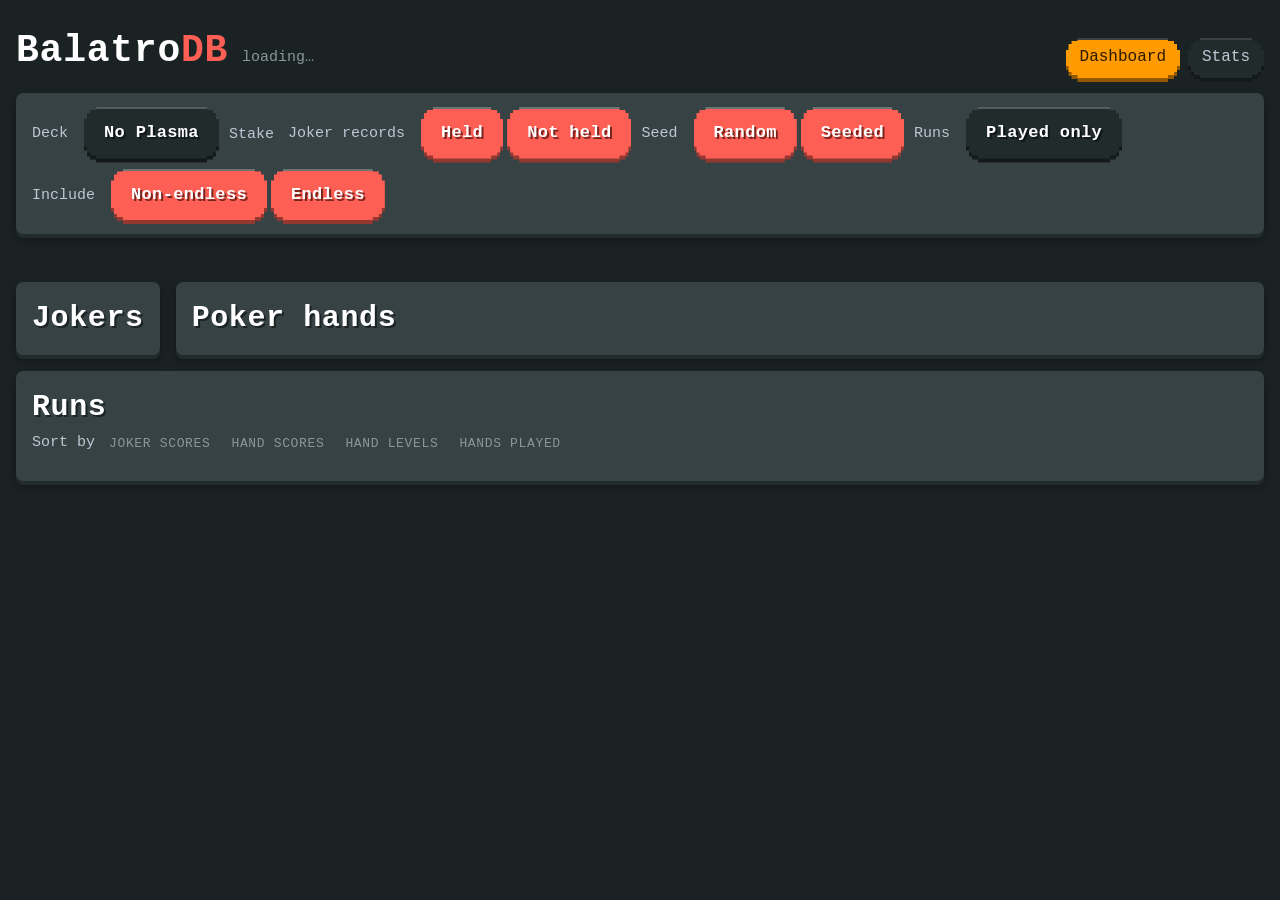
==== commit 6362a4b9: "A "Played only" filter hides runs that never reached a hand A reroll, a seed search, a deck you back" ====
--- a/ingest/web/index.html
+++ b/ingest/web/index.html
@@ -36,6 +36,9 @@
         <button class="seg pixel-pill" data-v="1" aria-pressed="true"
           title="Runs you entered a seed for -- practice, not records">Seeded</button>
       </span></span>
+    <span><label>Runs</label>
+      <button class="seg pixel-pill" id="played" aria-pressed="false"
+        title="Hide runs restarted or abandoned before a single hand was played">Played only</button></span>
     <span><label>Include</label>
       <span class="seggroup" id="phase" role="group" aria-label="Which phases to include">
         <button class="seg pixel-pill" data-v="0" aria-pressed="true"
@@ -533,6 +536,7 @@
   drawLive(live);
 
   $("#sub").textContent = summaryLine(s);
+  $("#sub").title = summaryTip(s);
   drawSummary($("#tiles"), s);
 
   setRows("jokers", jok);
@@ -1006,6 +1010,12 @@
   state.noplasma = on ? "1" : "";
   refresh();
 };
+$("#played").onclick = e => {
+  const on = e.currentTarget.getAttribute("aria-pressed") !== "true";
+  e.currentTarget.setAttribute("aria-pressed", on);
+  state.played = on ? "1" : "";
+  refresh();
+};
 $("#phase").onclick = e => {
   const b = e.target.closest("button.seg"); if (!b) return;
   phase[b.dataset.v] = !phase[b.dataset.v];
@@ -1046,6 +1056,7 @@
   if (document.hidden) return;
   try {
     const v = await fetch("/api/version").then(r => r.json());
+    showStale(v.stale);
     if (seenGeneration === null) { seenGeneration = v.generation; return; }
     if (v.generation !== seenGeneration) {
       seenGeneration = v.generation;
--- a/ingest/web/balatro.css
+++ b/ingest/web/balatro.css
@@ -544,6 +544,10 @@
    views kept showing their panel headings above an empty box. */
 .view[hidden] { display: none; }
 
+/* Only ever present when something is wrong, so it is allowed to be loud. */
+.stalebar { background: var(--gold); color: #2a1a00; font-weight: 700;
+            padding: 9px 18px; text-align: center; font-size: 14px; }
+
 /* The bars stop where the plotted area of the charts below stops, so the
    two halves of a page read as the same width rather than the bars running
    on past every graph. */
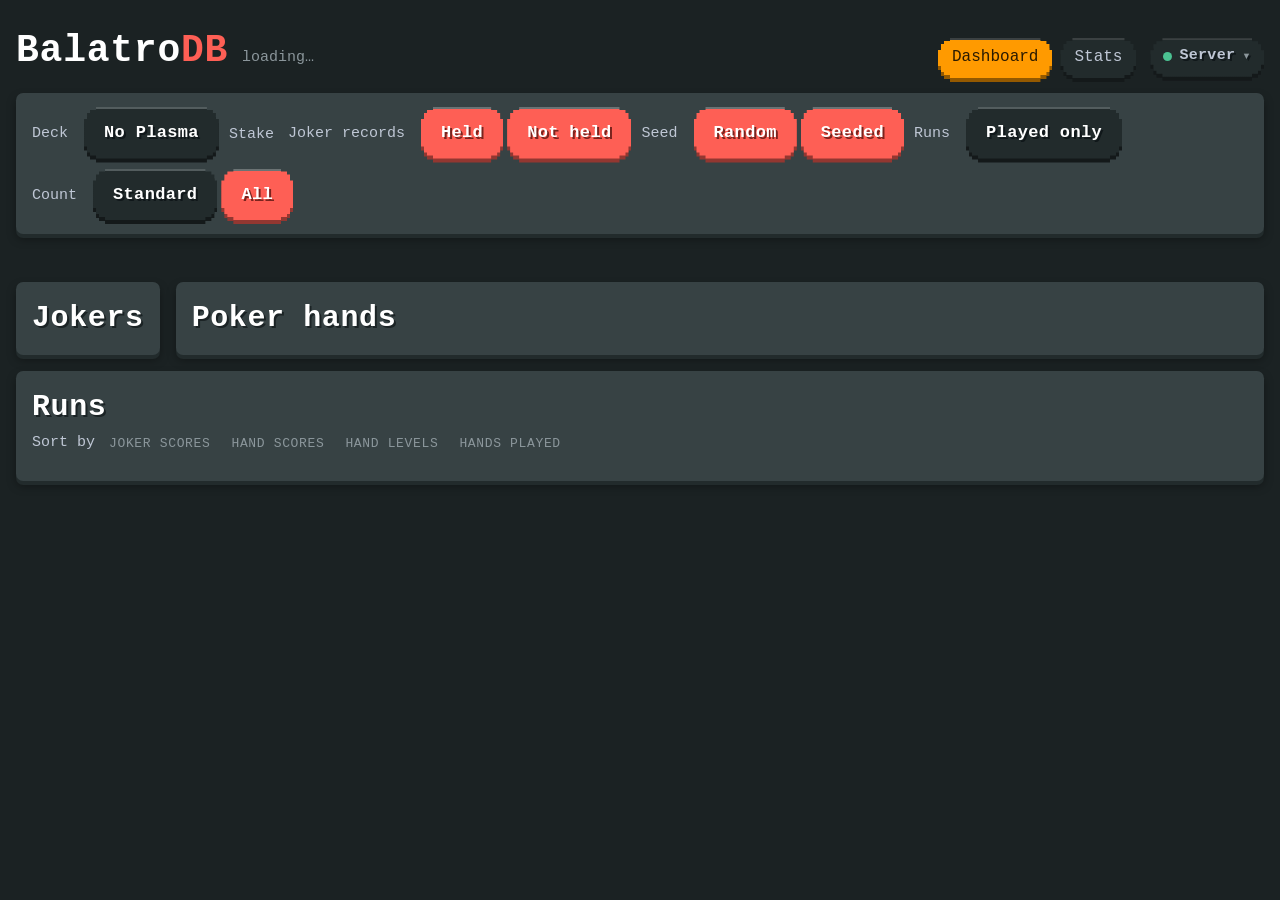
==== commit 4a1462ef: "One phase setting, Standard or All, through every query and both pages The Include toggles were two " ====
--- a/ingest/web/index.html
+++ b/ingest/web/index.html
@@ -39,12 +39,12 @@
     <span><label>Runs</label>
       <button class="seg pixel-pill" id="played" aria-pressed="false"
         title="Hide runs restarted or abandoned before a single hand was played">Played only</button></span>
-    <span><label>Include</label>
-      <span class="seggroup" id="phase" role="group" aria-label="Which phases to include">
-        <button class="seg pixel-pill" data-v="0" aria-pressed="true"
-          title="Everything up to the point a run continued past the win ante">Non-endless</button>
-        <button class="seg pixel-pill" data-v="1" aria-pressed="true"
-          title="Only what happened after continuing past the win ante">Endless</button>
+    <span><label>Count</label>
+      <span class="seggroup" id="phase" role="group" aria-label="Which part of each run counts">
+        <button class="seg pixel-pill" data-v="standard" aria-pressed="false"
+          title="Each run up to the moment it was won -- endless play left out">Standard</button>
+        <button class="seg pixel-pill" data-v="" aria-pressed="true"
+          title="Each whole run, endless play included">All</button>
       </span></span>
   </section>
 
@@ -312,6 +312,46 @@
     ><b class="sc-level">$${fmt(sel.amount)}</b><i>sold</i></span>`;
 };
 
+// What the shop put in front of you over the run (shop_stats on the
+// server). Used by both the run dialog and the live panel, so the same
+// number is called the same thing in each.
+const SET_WORD = { Joker: "jokers", Tarot: "tarots", Planet: "planets",
+                   Spectral: "spectrals", Enhanced: "playing cards" };
+const hasShopSeen = s => !!s && (s.shops || s.rerolls || (s.jokers || []).length);
+
+function shopFigures(s) {
+  const fig = (v, k, sub, cls) => `<span class="sfig"><b class="${cls || ""}">${v}</b>
+    <i>${esc(k)}</i>${sub ? `<em>${sub}</em>` : ""}</span>`;
+  const sets = Object.entries(s.by_set || {})
+    .sort((a, b) => b[1] - a[1])
+    .map(([k, n]) => `${fmt(n)} ${esc(SET_WORD[k] || k.toLowerCase())}`).join(" · ");
+  return `<div class="sfigs">
+    ${fig(fmt(s.shops), "shops")}
+    ${fig(fmt(s.rerolls), "rerolls", s.reroll_spent ? `$${fmt(s.reroll_spent)} spent` : "", "sc-mult")}
+    ${fig(fmt(s.most_rerolls), "most in one shop",
+          s.most_rerolls && s.most_rerolls_ante != null ? `ante ${fmt(s.most_rerolls_ante)}` : "")}
+    ${fig(fmt(s.cards_seen), "cards seen", "", "sc-chips")}
+    ${fig(fmt(s.jokers_seen), "jokers seen",
+          `${fmt(s.joker_kinds)} different` +
+          (s.jokers_in_packs ? ` · +${fmt(s.jokers_in_packs)} in packs` : ""), "sc-money")}
+  </div>${sets ? `<div class="ssets muted">In the shop: ${sets}</div>` : ""}`;
+}
+
+// Every joker you were offered, most often first. The ones that never
+// became yours are dimmed, so what you passed on stands apart from what
+// you took.
+function seenJokers(s) {
+  return `<div class="seenjokers">` + (s.jokers || []).map(j => {
+    const n = j.shop + j.pack;
+    const tip = `${nameOf(j.key)} — ${j.shop} in the shop` +
+      (j.pack ? `, ${j.pack} in packs` : "") +
+      (j.bought ? `, bought ${j.bought}` : j.taken ? ", taken" : ", never taken");
+    return `<span class="seenj${j.taken ? " taken" : ""}" title="${esc(tip)}">
+      ${sprite(j.key, "j", 40) || `<span class="jv">${esc(nameOf(j.key))}</span>`}
+      <span class="sn">×${fmt(n)}</span></span>`;
+  }).join("") + `</div>`;
+}
+
 // Which build of the mod wrote this run. It is per SEGMENT, so a run
 // resumed after an update legitimately carries two -- and that matters,
 // because what the log captures has changed between versions.
@@ -595,9 +635,9 @@
   $("#dbody").innerHTML = `
     <h3>Run</h3>
     <div class="runmeta">
-      ${mt("Ante", fmt(r.furthest_ante ?? r.ended_ante), "gold")}
+      ${mt("Ante", fmt(d.ante), "gold")}
       ${mt("Rounds won", fmt(cleared), "green")}
-      ${mt("Hands", fmt(r.hands_played), "")}
+      ${mt("Hands", fmt(d.hands_played), "")}
       ${mt("Best score", fmtScore(r.best_hand_txt), "chips")}
       ${mt("Final", r.final_dollars === null ? "—" : "$" + fmt(r.final_dollars), "money")}
       ${mt("Deck size", fmt(r.deck_size), "")}
@@ -614,6 +654,11 @@
     <h3>Records set</h3>
     ${recs ? `<div class="recgrid">${recs}</div>`
            : `<div class="empty">This run set no records.</div>`}
+    ${hasShopSeen(d.shop_seen) ? `<h3>Shop</h3>
+      ${shopFigures(d.shop_seen)}
+      ${(d.shop_seen.jokers || []).length
+        ? `<div class="muted ssets">Jokers offered, most often first — dimmed if never taken</div>
+           ${seenJokers(d.shop_seen)}` : ""}` : ""}
     <h3>Rounds</h3>
     <div class="scroll"><table><thead><tr><th>#</th><th>Ante</th><th>Blind</th>
       <th class="num">Needed</th><th class="num">Scored</th><th class="num">Cash</th>
@@ -703,14 +748,14 @@
     if (s.kind === "play") {
       return `<div class="step play">
         <span class="what">${esc(s.hand) || "hand"}${s.level ? `<span class="jv">lvl ${s.level}</span>` : ""}</span>
-        <span class="hand">${cards}${moved}</span>
+        <span class="handcards">${cards}${moved}</span>
         <span class="score"><b>+${fmtScore(s.score_txt)}</b><br>
           <span>${fmtScore(s.total_after)} total</span>${cash}</span></div>`;
     }
     const nc = s.cards_n ?? (s.cards || []).length;
     return `<div class="step discard">
       <span class="what">discard</span>
-      <span class="hand">${cards}${moved}</span>
+      <span class="handcards">${cards}${moved}</span>
       <span class="score"><span>${nc} card${nc === 1 ? "" : "s"}</span>${cash}</span></div>`;
   }).join("") + `</div>`;
 }
@@ -812,6 +857,9 @@
 // outside it or the list would shut again every three seconds.
 const CHASES_SHOWN = 6;
 let chasesOpen = false;
+// Same reason for the jokers-seen list: by the late antes it is a hundred
+// cards, so it starts shut.
+let shopSeenOpen = false;
 
 function drawLive(d) {
   const el = $("#live");
@@ -850,6 +898,18 @@
   // Every scaling joker in hand, however far off. A card can appear here
   // and in the chases above; that is the two lists agreeing.
   const held = (d.holding || []).map(chaseItem).join("");
+
+  // What the shop has shown you so far this run.
+  const ss = d.shop_seen;
+  const nseen = ss ? (ss.jokers || []).length : 0;
+  const shopseen = !hasShopSeen(ss) ? "" : `<div class="chases shopseen">
+       <div class="chtitle">Shop so far</div>
+       <div class="sswrap">${shopFigures(ss)}
+         ${shopSeenOpen ? seenJokers(ss) : ""}</div>
+       ${nseen ? `<button class="chmore pixel-pill" id="sstoggle" aria-expanded="${shopSeenOpen}"
+         >${shopSeenOpen ? "Hide jokers seen"
+                         : `Show the ${nseen} joker${nseen === 1 ? "" : "s"} seen`}</button>` : ""}
+     </div>`;
 
   // The run's own records lead: they are about the run as a whole rather
   // than about one card in it, and they are the same six every time.
@@ -896,6 +956,7 @@
        <div class="offerstrip">${offers}</div></div>` : ""}
     ${held ? `<div class="chases held">
        <div class="chtitle">On your board</div>${held}</div>` : ""}
+    ${shopseen}
    </div>`;
   el.querySelectorAll("button.seed").forEach(b => {
     b.onclick = ev => { ev.stopPropagation(); copySeed(b, b.dataset.seed); };
@@ -907,6 +968,14 @@
       ev.stopPropagation();
       chasesOpen = !chasesOpen;
       drawLive(d);                      // same payload, redrawn open
+    };
+  }
+  const sstog = el.querySelector("#sstoggle");
+  if (sstog) {
+    sstog.onclick = ev => {
+      ev.stopPropagation();
+      shopSeenOpen = !shopSeenOpen;
+      drawLive(d);
     };
   }
 }
@@ -1016,13 +1085,7 @@
   state.played = on ? "1" : "";
   refresh();
 };
-$("#phase").onclick = e => {
-  const b = e.target.closest("button.seg"); if (!b) return;
-  phase[b.dataset.v] = !phase[b.dataset.v];
-  b.setAttribute("aria-pressed", phase[b.dataset.v]);
-  syncPhase(); refresh();
-};
-syncPhase();
+wirePhase(refresh);
 
 // #run=<id> opens that run, optionally with #round=<n> expanded. Makes a run
 // linkable, and means the dialog survives a reload.
--- a/ingest/web/balatro.css
+++ b/ingest/web/balatro.css
@@ -386,8 +386,12 @@
 .step .what .jv { display: block; font-weight: 400; }
 .step.play .what { color: var(--chips); }
 .step.discard .what { color: var(--ink-mute); }
-.hand { display: flex; gap: 3px; align-items: center; flex-wrap: wrap;
-        min-width: 0; }
+/* Not `.hand`: that is the held/unheld seal on a counter joker, which is
+   absolutely positioned and 30px square. When the two pages' styles were
+   merged into this file the seal's rule landed later and won, and every
+   round's cards collapsed into a 30px box off to one side. */
+.handcards { display: flex; gap: 3px; align-items: center; flex-wrap: wrap;
+             min-width: 0; }
 
 /* ── playing cards ────────────────────────────────────────────────────────
    A card is two atlas cells stacked: the base (plain white c_base, or an
@@ -547,6 +551,30 @@
 /* Only ever present when something is wrong, so it is allowed to be loud. */
 .stalebar { background: var(--gold); color: #2a1a00; font-weight: 700;
             padding: 9px 18px; text-align: center; font-size: 14px; }
+.stalego { font: inherit; font-weight: 700; margin-left: 10px; cursor: pointer;
+           background: #2a1a00; color: var(--gold); border: 0;
+           border-radius: .25rem; padding: 3px 10px; }
+/* The server menu: after the page links, and smaller than them -- it is
+   housekeeping, not somewhere to go. Opens to the left so it stays on
+   screen at the header's right edge. */
+.srvmenu > button { padding: 7px 13px 9px; font-size: 15px; color: var(--ink-dim); }
+.srvmenu .menu { left: auto; right: 0; min-width: 250px; }
+.srvmenu .menu button { flex-direction: column; align-items: flex-start; gap: 1px; }
+.srvmenu .menu button[data-do="stop"] { color: var(--mult); }
+.srvhint { font-size: 13px; color: var(--ink-mute); font-weight: 400; }
+.srvstat { font-size: 13px; color: var(--ink-mute); padding: 6px 11px 8px;
+           border-bottom: 1px solid rgba(255, 255, 255, .08); margin-bottom: 2px;
+           white-space: normal; }
+.srvstat b { color: var(--ink-dim); font-weight: 400; }
+/* Narrow screens: the header wraps, and the menu takes its own line at the
+   right rather than hanging off the edge. */
+@media (max-width: 640px) { .srvmenu { margin-left: auto; } }
+.srvdot { width: 9px; height: 9px; border-radius: 50%; background: var(--green);
+          display: inline-block; flex: none; }
+.srvdot.stale { background: var(--gold); }
+.stopped { max-width: 560px; margin: 18vh auto; padding: 0 16px;
+           text-align: center; font-size: 22px; color: var(--ink); }
+.stopped p { font-size: 15px; color: var(--ink-mute); }
 
 /* The bars stop where the plotted area of the charts below stops, so the
    two halves of a page read as the same width rather than the bars running
@@ -786,3 +814,23 @@
 .offer .oc { font-size: 17px; line-height: 1.1; min-height: 1.1em; }
 .offer .orec { font-size: 12px; color: var(--ink-mute); white-space: nowrap; }
 .offer .orec .of { color: var(--ink-dim); }
+
+/* What the shop showed you over the run: figures, then every joker offered
+   with how often. Shared by the run dialog and the live panel. */
+.sfigs { display: flex; flex-wrap: wrap; gap: 8px 26px; margin: 4px 0 6px; }
+.sfig { display: flex; flex-direction: column; line-height: 1.15; }
+.sfig b { font-size: 23px; font-weight: 700; }
+.sfig i { font-style: normal; color: var(--ink-mute); font-size: 13px;
+          text-transform: uppercase; letter-spacing: .06em; }
+.sfig em { font-style: normal; color: var(--ink-dim); font-size: 13px; }
+.ssets { font-size: 13px; margin: 2px 0 8px; }
+.seenjokers { display: flex; flex-wrap: wrap; gap: 8px; margin: 6px 0 10px; }
+.seenj { display: inline-flex; flex-direction: column; align-items: center;
+         gap: 1px; opacity: .5; }
+.seenj.taken { opacity: 1; }
+.seenj .sn { font-size: 13px; color: var(--ink-dim);
+             font-variant-numeric: tabular-nums; }
+.seenj.taken .sn { color: var(--gold); }
+.chases.shopseen { padding-top: 0; }
+.chases.shopseen .chtitle { padding-top: 12px; }
+.sswrap { grid-column: 1 / -1; min-width: 0; }
